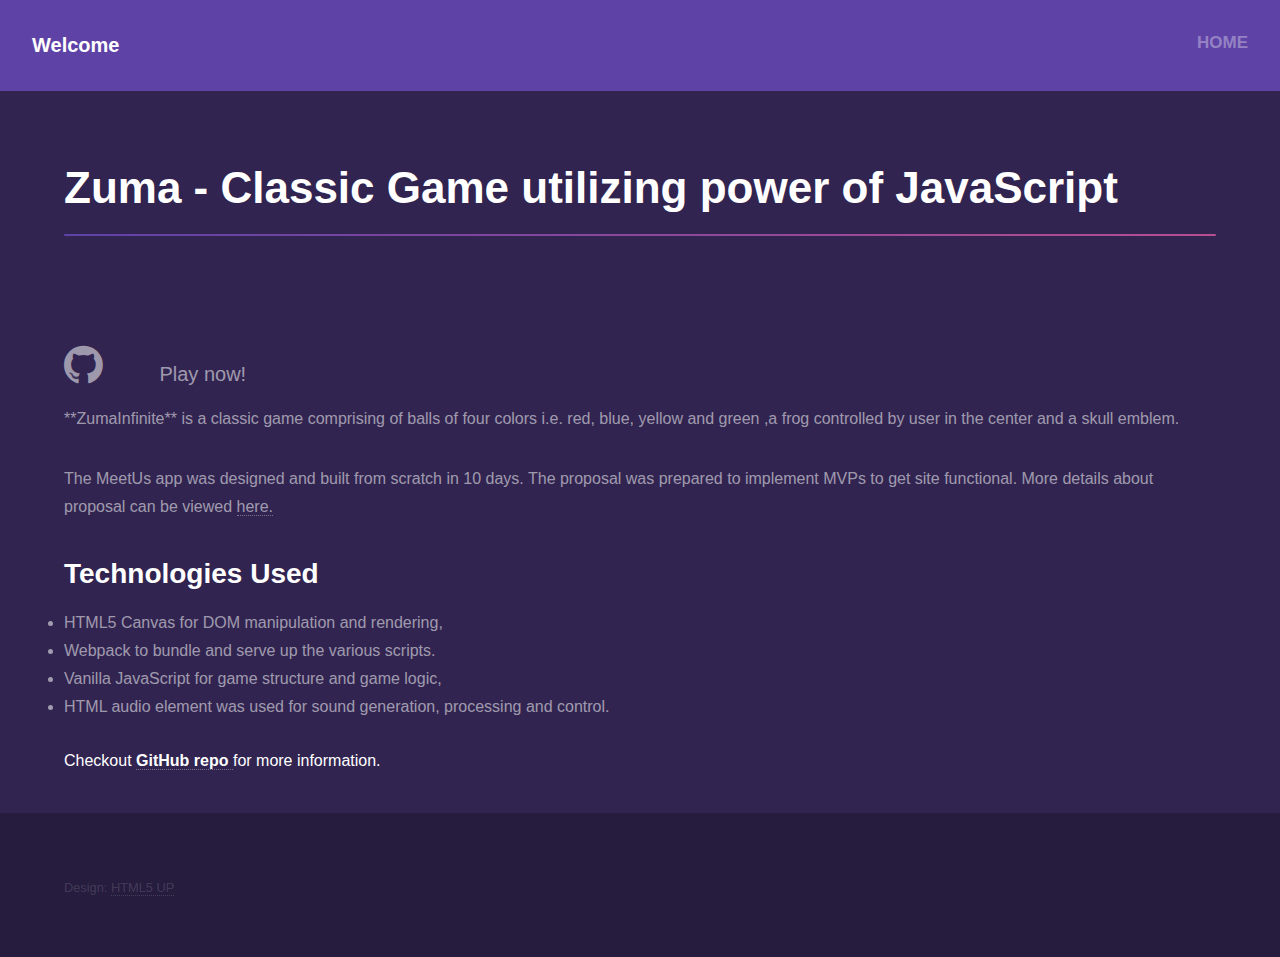
==== flex.html @ bc5eef5c "Change home button text" ====
<!DOCTYPE HTML>
<!--
	Hyperspace by HTML5 UP
	html5up.net | @ajlkn
	Free for personal and commercial use under the CCA 3.0 license (html5up.net/license)
-->
<html>
	<head>
		<title>Aakash | Zuma</title>
		<meta charset="utf-8" />
		<meta name="viewport" content="width=device-width, initial-scale=1, user-scalable=no" />
		<link rel="stylesheet" href="assets/css/main.css" />
		<noscript><link rel="stylesheet" href="assets/css/noscript.css" /></noscript>
	</head>
	<body class="is-preload">

		<!-- Header -->
		
			<header id="header">
				<a class="title">Welcome</a>
				<nav>
					<ul>
						<li><a href="index.html"style="font-size: 17px; letter-spacing: 0">Home</a></li>
						<!-- <li><a href="generic.html" class="active">Generic</a></li>
						<li><a href="elements.html">Elements</a></li> -->
					</ul>
				</nav>
			</header>

		<!-- Wrapper -->
			<div id="wrapper">

				<!-- Main -->
					<section id="main" class="wrapper">
						<div class="inner">
							<h1 class="major">Zuma - Classic Game utilizing power of JavaScript </h1>
							<span class="image fit"><img src="https://s26.postimg.cc/8t62xzyux/mainpagezuma.png" alt="" /></span>
								<ul class="icons" style="display: inline;">
										<li><a href="https://github.com/SkyisAakash/Zuma" class="fa-github" style="font-size: 45px"><span class="label" >GitHub</span></a></li>
										<li><a href="https://skyisaakash.github.io/Zuma/" style="font-size: 20px; margin-left: 40px">Play now!</a></li>
								</ul>
							<p> **ZumaInfinite** is a classic game comprising of balls of four colors i.e. red, blue, yellow and green
									,a frog controlled by user in the center and a skull emblem.</p>
							<p>The MeetUs app was designed and built from scratch in 10 days. The proposal was prepared to implement MVPs to get site functional. More details about proposal can be viewed <a href="https://github.com/SkyisAakash/MeetUs/wiki">here.</a></p>
							<h2> Technologies Used</h2>
							<li>HTML5 Canvas for DOM manipulation and rendering,</li>
							<li>Webpack to bundle and serve up the various scripts.</li>
							<li>Vanilla JavaScript for game structure and game logic,</li>
							<li>HTML audio element was used for sound generation, processing and control.</li>
								<br/>	
							   <h4 style="font-weight: 400;">Checkout <a href="https://github.com/SkyisAakash/Zuma" style="font-weight: 900">GitHub repo </a>for more information.</h4> 
						</div>
					</section>

			</div>

		<!-- Footer -->
			<footer id="footer" class="wrapper alt">
				<div class="inner">
					<ul class="menu">
						<li>Design: <a href="http://html5up.net">HTML5 UP</a></li>
					</ul>
				</div>
			</footer>

		<!-- Scripts -->
			<script src="assets/js/jquery.min.js"></script>
			<script src="assets/js/jquery.scrollex.min.js"></script>
			<script src="assets/js/jquery.scrolly.min.js"></script>
			<script src="assets/js/browser.min.js"></script>
			<script src="assets/js/breakpoints.min.js"></script>
			<script src="assets/js/util.js"></script>
			<script src="assets/js/main.js"></script>

	</body>
</html>
---- assets/css/main.css ----
@import url(font-awesome.min.css);

/*
	Hyperspace by HTML5 UP
	html5up.net | @ajlkn
	Free for personal and commercial use under the CCA 3.0 license (html5up.net/license)
*/

html, body, div, span, applet, object,
iframe, h1, h2, h3, h4, h5, h6, p, blockquote,
pre, a, abbr, acronym, address, big, cite,
code, del, dfn, em, img, ins, kbd, q, s, samp,
small, strike, strong, sub, sup, tt, var, b,
u, i, center, dl, dt, dd, ol, ul, li, fieldset,
form, label, legend, table, caption, tbody,
tfoot, thead, tr, th, td, article, aside,
canvas, details, embed, figure, figcaption,
footer, header, hgroup, menu, nav, output, ruby,
section, summary, time, mark, audio, video {
	margin: 0;
	padding: 0;
	border: 0;
	font-size: 100%;
	font: inherit;
	vertical-align: baseline;}

article, aside, details, figcaption, figure,
footer, header, hgroup, menu, nav, section {
	display: block;}

body {
	line-height: 1;
}

ol, ul {
	list-style: none;
}

blockquote, q {
	quotes: none;
}

	blockquote:before, blockquote:after, q:before, q:after {
		content: '';
		content: none;
	}

table {
	border-collapse: collapse;
	border-spacing: 0;
}

body {
	-webkit-text-size-adjust: none;
}

mark {
	background-color: transparent;
	color: inherit;
}

input::-moz-focus-inner {
	border: 0;
	padding: 0;
}

input, select, textarea {
	-moz-appearance: none;
	-webkit-appearance: none;
	-ms-appearance: none;
	appearance: none;
}

/* Basic */

	@-ms-viewport {
		width: device-width;
	}

	body {
		-ms-overflow-style: scrollbar;
	}

	@media screen and (max-width: 480px) {

		html, body {
			min-width: 320px;
		}

	}

	html {
		box-sizing: border-box;
	}

	*, *:before, *:after {
		box-sizing: inherit;
	}

	body {
		background: #312450;
	}

		body.is-preload *, body.is-preload *:before, body.is-preload *:after {
			-moz-animation: none !important;
			-webkit-animation: none !important;
			-ms-animation: none !important;
			animation: none !important;
			-moz-transition: none !important;
			-webkit-transition: none !important;
			-ms-transition: none !important;
			transition: none !important;
		}

/* Type */

	body, input, select, textarea {
		color: rgba(255, 255, 255, 0.55);
		font-family: Arial, Helvetica, sans-serif;
		font-size: 16.5pt;
		font-weight: normal;
		line-height: 1.75;
	}

		@media screen and (max-width: 1680px) {

			body, input, select, textarea {
				font-size: 13pt;
			}

		}

		@media screen and (max-width: 1280px) {

			body, input, select, textarea {
				font-size: 12pt;
			}

		}

		@media screen and (max-width: 360px) {

			body, input, select, textarea {
				font-size: 11pt;
			}

		}

	a {
		-moz-transition: color 0.2s ease, border-bottom-color 0.2s ease;
		-webkit-transition: color 0.2s ease, border-bottom-color 0.2s ease;
		-ms-transition: color 0.2s ease, border-bottom-color 0.2s ease;
		transition: color 0.2s ease, border-bottom-color 0.2s ease;
		border-bottom: dotted 1px rgba(255, 255, 255, 0.35);
		color: inherit;
		text-decoration: none;
	}

		a:hover {
			border-bottom-color: transparent;
			color: #ffffff;
		}

	strong, b {
		color: #ffffff;
		font-weight: bold;
	}

	em, i {
		font-style: italic;
	}

	p {
		margin: 0 0 2em 0;
	}

	h1, h2, h3, h4, h5, h6 {
		color: #ffffff;
		font-weight: bold;
		line-height: 1.5;
		margin: 0 0 0.5em 0;
	}

		h1 a, h2 a, h3 a, h4 a, h5 a, h6 a {
			color: inherit;
			text-decoration: none;
		}

	h1 {
		font-size: 2.75em;
	}

		h1.major {
			margin: 0 0 1.3em 0;
			position: relative;
			padding-bottom: 0.35em;
		}

			h1.major:after {
				background-image: -moz-linear-gradient(to right, #5e42a6, #b74e91);
				background-image: -webkit-linear-gradient(to right, #5e42a6, #b74e91);
				background-image: -ms-linear-gradient(to right, #5e42a6, #b74e91);
				background-image: linear-gradient(to right, #5e42a6, #b74e91);
				-moz-transition: max-width 0.2s ease;
				-webkit-transition: max-width 0.2s ease;
				-ms-transition: max-width 0.2s ease;
				transition: max-width 0.2s ease;
				border-radius: 0.2em;
				bottom: 0;
				content: '';
				height: 0.05em;
				position: absolute;
				right: 0;
				width: 100%;
			}

	h2 {
		font-size: 1.75em;
	}

	h3 {
		font-size: 1.1em;
	}

	h4 {
		font-size: 1em;
	}

	h5 {
		font-size: 0.8em;
	}

	h6 {
		font-size: 0.6em;
	}

	@media screen and (max-width: 736px) {

		h1 {
			font-size: 2em;
		}

		h2 {
			font-size: 1.25em;
		}

		h3 {
			font-size: 1em;
		}

		h4 {
			font-size: 0.8em;
		}

		h5 {
			font-size: 0.6em;
		}

		h6 {
			font-size: 0.6em;
		}

	}

	sub {
		font-size: 0.8em;
		position: relative;
		top: 0.5em;
	}

	sup {
		font-size: 0.8em;
		position: relative;
		top: -0.5em;
	}

	blockquote {
		border-left: solid 4px rgba(255, 255, 255, 0.15);
		font-style: italic;
		margin: 0 0 2em 0;
		padding: 0.5em 0 0.5em 2em;
	}

	code {
		background: rgba(255, 255, 255, 0.05);
		border-radius: 0.25em;
		border: solid 1px rgba(255, 255, 255, 0.15);
		font-family: "Courier New", monospace;
		font-size: 0.9em;
		margin: 0 0.25em;
		padding: 0.25em 0.65em;
	}

	pre {
		-webkit-overflow-scrolling: touch;
		font-family: "Courier New", monospace;
		font-size: 0.9em;
		margin: 0 0 2em 0;
	}

		pre code {
			display: block;
			line-height: 1.75em;
			padding: 1em 1.5em;
			overflow-x: auto;
		}

	hr {
		border: 0;
		border-bottom: solid 1px rgba(255, 255, 255, 0.15);
		margin: 2em 0;
	}

		hr.major {
			margin: 3em 0;
		}

	.align-left {
		text-align: left;
	}

	.align-center {
		text-align: center;
	}

	.align-right {
		text-align: right;
	}

/* Row */

	.row {
		display: flex;
		flex-wrap: wrap;
		box-sizing: border-box;
		align-items: stretch;
	}

		.row > * {
			box-sizing: border-box;
		}

		.row.gtr-uniform > * > :last-child {
			margin-bottom: 0;
		}

		.row.aln-left {
			justify-content: flex-start;
		}

		.row.aln-center {
			justify-content: center;
		}

		.row.aln-right {
			justify-content: flex-end;
		}

		.row.aln-top {
			align-items: flex-start;
		}

		.row.aln-middle {
			align-items: center;
		}

		.row.aln-bottom {
			align-items: flex-end;
		}

		.row > .imp {
			order: -1;
		}

		.row > .col-1 {
			width: 8.3333333333%;
		}

		.row > .off-1 {
			margin-left: 8.3333333333%;
		}

		.row > .col-2 {
			width: 16.6666666667%;
		}

		.row > .off-2 {
			margin-left: 16.6666666667%;
		}

		.row > .col-3 {
			width: 25%;
		}

		.row > .off-3 {
			margin-left: 25%;
		}

		.row > .col-4 {
			width: 33.3333333333%;
		}

		.row > .off-4 {
			margin-left: 33.3333333333%;
		}

		.row > .col-5 {
			width: 41.6666666667%;
		}

		.row > .off-5 {
			margin-left: 41.6666666667%;
		}

		.row > .col-6 {
			width: 50%;
		}

		.row > .off-6 {
			margin-left: 50%;
		}

		.row > .col-7 {
			width: 58.3333333333%;
		}

		.row > .off-7 {
			margin-left: 58.3333333333%;
		}

		.row > .col-8 {
			width: 66.6666666667%;
		}

		.row > .off-8 {
			margin-left: 66.6666666667%;
		}

		.row > .col-9 {
			width: 75%;
		}

		.row > .off-9 {
			margin-left: 75%;
		}

		.row > .col-10 {
			width: 83.3333333333%;
		}

		.row > .off-10 {
			margin-left: 83.3333333333%;
		}

		.row > .col-11 {
			width: 91.6666666667%;
		}

		.row > .off-11 {
			margin-left: 91.6666666667%;
		}

		.row > .col-12 {
			width: 100%;
		}

		.row > .off-12 {
			margin-left: 100%;
		}

		.row.gtr-0 {
			margin-top: 0;
			margin-left: 0em;
		}

			.row.gtr-0 > * {
				padding: 0 0 0 0em;
			}

			.row.gtr-0.gtr-uniform {
				margin-top: 0em;
			}

				.row.gtr-0.gtr-uniform > * {
					padding-top: 0em;
				}

		.row.gtr-25 {
			margin-top: 0;
			margin-left: -0.375em;
		}

			.row.gtr-25 > * {
				padding: 0 0 0 0.375em;
			}

			.row.gtr-25.gtr-uniform {
				margin-top: -0.375em;
			}

				.row.gtr-25.gtr-uniform > * {
					padding-top: 0.375em;
				}

		.row.gtr-50 {
			margin-top: 0;
			margin-left: -0.75em;
		}

			.row.gtr-50 > * {
				padding: 0 0 0 0.75em;
			}

			.row.gtr-50.gtr-uniform {
				margin-top: -0.75em;
			}

				.row.gtr-50.gtr-uniform > * {
					padding-top: 0.75em;
				}

		.row {
			margin-top: 0;
			margin-left: -1.5em;
		}

			.row > * {
				padding: 0 0 0 1.5em;
			}

			.row.gtr-uniform {
				margin-top: -1.5em;
			}

				.row.gtr-uniform > * {
					padding-top: 1.5em;
				}

		.row.gtr-150 {
			margin-top: 0;
			margin-left: -2.25em;
		}

			.row.gtr-150 > * {
				padding: 0 0 0 2.25em;
			}

			.row.gtr-150.gtr-uniform {
				margin-top: -2.25em;
			}

				.row.gtr-150.gtr-uniform > * {
					padding-top: 2.25em;
				}

		.row.gtr-200 {
			margin-top: 0;
			margin-left: -3em;
		}

			.row.gtr-200 > * {
				padding: 0 0 0 3em;
			}

			.row.gtr-200.gtr-uniform {
				margin-top: -3em;
			}

				.row.gtr-200.gtr-uniform > * {
					padding-top: 3em;
				}

		@media screen and (max-width: 1680px) {

			.row {
				display: flex;
				flex-wrap: wrap;
				box-sizing: border-box;
				align-items: stretch;
			}

				.row > * {
					box-sizing: border-box;
				}

				.row.gtr-uniform > * > :last-child {
					margin-bottom: 0;
				}

				.row.aln-left {
					justify-content: flex-start;
				}

				.row.aln-center {
					justify-content: center;
				}

				.row.aln-right {
					justify-content: flex-end;
				}

				.row.aln-top {
					align-items: flex-start;
				}

				.row.aln-middle {
					align-items: center;
				}

				.row.aln-bottom {
					align-items: flex-end;
				}

				.row > .imp-xlarge {
					order: -1;
				}

				.row > .col-1-xlarge {
					width: 8.3333333333%;
				}

				.row > .off-1-xlarge {
					margin-left: 8.3333333333%;
				}

				.row > .col-2-xlarge {
					width: 16.6666666667%;
				}

				.row > .off-2-xlarge {
					margin-left: 16.6666666667%;
				}

				.row > .col-3-xlarge {
					width: 25%;
				}

				.row > .off-3-xlarge {
					margin-left: 25%;
				}

				.row > .col-4-xlarge {
					width: 33.3333333333%;
				}

				.row > .off-4-xlarge {
					margin-left: 33.3333333333%;
				}

				.row > .col-5-xlarge {
					width: 41.6666666667%;
				}

				.row > .off-5-xlarge {
					margin-left: 41.6666666667%;
				}

				.row > .col-6-xlarge {
					width: 50%;
				}

				.row > .off-6-xlarge {
					margin-left: 50%;
				}

				.row > .col-7-xlarge {
					width: 58.3333333333%;
				}

				.row > .off-7-xlarge {
					margin-left: 58.3333333333%;
				}

				.row > .col-8-xlarge {
					width: 66.6666666667%;
				}

				.row > .off-8-xlarge {
					margin-left: 66.6666666667%;
				}

				.row > .col-9-xlarge {
					width: 75%;
				}

				.row > .off-9-xlarge {
					margin-left: 75%;
				}

				.row > .col-10-xlarge {
					width: 83.3333333333%;
				}

				.row > .off-10-xlarge {
					margin-left: 83.3333333333%;
				}

				.row > .col-11-xlarge {
					width: 91.6666666667%;
				}

				.row > .off-11-xlarge {
					margin-left: 91.6666666667%;
				}

				.row > .col-12-xlarge {
					width: 100%;
				}

				.row > .off-12-xlarge {
					margin-left: 100%;
				}

				.row.gtr-0 {
					margin-top: 0;
					margin-left: 0em;
				}

					.row.gtr-0 > * {
						padding: 0 0 0 0em;
					}

					.row.gtr-0.gtr-uniform {
						margin-top: 0em;
					}

						.row.gtr-0.gtr-uniform > * {
							padding-top: 0em;
						}

				.row.gtr-25 {
					margin-top: 0;
					margin-left: -0.375em;
				}

					.row.gtr-25 > * {
						padding: 0 0 0 0.375em;
					}

					.row.gtr-25.gtr-uniform {
						margin-top: -0.375em;
					}

						.row.gtr-25.gtr-uniform > * {
							padding-top: 0.375em;
						}

				.row.gtr-50 {
					margin-top: 0;
					margin-left: -0.75em;
				}

					.row.gtr-50 > * {
						padding: 0 0 0 0.75em;
					}

					.row.gtr-50.gtr-uniform {
						margin-top: -0.75em;
					}

						.row.gtr-50.gtr-uniform > * {
							padding-top: 0.75em;
						}

				.row {
					margin-top: 0;
					margin-left: -1.5em;
				}

					.row > * {
						padding: 0 0 0 1.5em;
					}

					.row.gtr-uniform {
						margin-top: -1.5em;
					}

						.row.gtr-uniform > * {
							padding-top: 1.5em;
						}

				.row.gtr-150 {
					margin-top: 0;
					margin-left: -2.25em;
				}

					.row.gtr-150 > * {
						padding: 0 0 0 2.25em;
					}

					.row.gtr-150.gtr-uniform {
						margin-top: -2.25em;
					}

						.row.gtr-150.gtr-uniform > * {
							padding-top: 2.25em;
						}

				.row.gtr-200 {
					margin-top: 0;
					margin-left: -3em;
				}

					.row.gtr-200 > * {
						padding: 0 0 0 3em;
					}

					.row.gtr-200.gtr-uniform {
						margin-top: -3em;
					}

						.row.gtr-200.gtr-uniform > * {
							padding-top: 3em;
						}

		}

		@media screen and (max-width: 1280px) {

			.row {
				display: flex;
				flex-wrap: wrap;
				box-sizing: border-box;
				align-items: stretch;
			}

				.row > * {
					box-sizing: border-box;
				}

				.row.gtr-uniform > * > :last-child {
					margin-bottom: 0;
				}

				.row.aln-left {
					justify-content: flex-start;
				}

				.row.aln-center {
					justify-content: center;
				}

				.row.aln-right {
					justify-content: flex-end;
				}

				.row.aln-top {
					align-items: flex-start;
				}

				.row.aln-middle {
					align-items: center;
				}

				.row.aln-bottom {
					align-items: flex-end;
				}

				.row > .imp-large {
					order: -1;
				}

				.row > .col-1-large {
					width: 8.3333333333%;
				}

				.row > .off-1-large {
					margin-left: 8.3333333333%;
				}

				.row > .col-2-large {
					width: 16.6666666667%;
				}

				.row > .off-2-large {
					margin-left: 16.6666666667%;
				}

				.row > .col-3-large {
					width: 25%;
				}

				.row > .off-3-large {
					margin-left: 25%;
				}

				.row > .col-4-large {
					width: 33.3333333333%;
				}

				.row > .off-4-large {
					margin-left: 33.3333333333%;
				}

				.row > .col-5-large {
					width: 41.6666666667%;
				}

				.row > .off-5-large {
					margin-left: 41.6666666667%;
				}

				.row > .col-6-large {
					width: 50%;
				}

				.row > .off-6-large {
					margin-left: 50%;
				}

				.row > .col-7-large {
					width: 58.3333333333%;
				}

				.row > .off-7-large {
					margin-left: 58.3333333333%;
				}

				.row > .col-8-large {
					width: 66.6666666667%;
				}

				.row > .off-8-large {
					margin-left: 66.6666666667%;
				}

				.row > .col-9-large {
					width: 75%;
				}

				.row > .off-9-large {
					margin-left: 75%;
				}

				.row > .col-10-large {
					width: 83.3333333333%;
				}

				.row > .off-10-large {
					margin-left: 83.3333333333%;
				}

				.row > .col-11-large {
					width: 91.6666666667%;
				}

				.row > .off-11-large {
					margin-left: 91.6666666667%;
				}

				.row > .col-12-large {
					width: 100%;
				}

				.row > .off-12-large {
					margin-left: 100%;
				}

				.row.gtr-0 {
					margin-top: 0;
					margin-left: 0em;
				}

					.row.gtr-0 > * {
						padding: 0 0 0 0em;
					}

					.row.gtr-0.gtr-uniform {
						margin-top: 0em;
					}

						.row.gtr-0.gtr-uniform > * {
							padding-top: 0em;
						}

				.row.gtr-25 {
					margin-top: 0;
					margin-left: -0.375em;
				}

					.row.gtr-25 > * {
						padding: 0 0 0 0.375em;
					}

					.row.gtr-25.gtr-uniform {
						margin-top: -0.375em;
					}

						.row.gtr-25.gtr-uniform > * {
							padding-top: 0.375em;
						}

				.row.gtr-50 {
					margin-top: 0;
					margin-left: -0.75em;
				}

					.row.gtr-50 > * {
						padding: 0 0 0 0.75em;
					}

					.row.gtr-50.gtr-uniform {
						margin-top: -0.75em;
					}

						.row.gtr-50.gtr-uniform > * {
							padding-top: 0.75em;
						}

				.row {
					margin-top: 0;
					margin-left: -1.5em;
				}

					.row > * {
						padding: 0 0 0 1.5em;
					}

					.row.gtr-uniform {
						margin-top: -1.5em;
					}

						.row.gtr-uniform > * {
							padding-top: 1.5em;
						}

				.row.gtr-150 {
					margin-top: 0;
					margin-left: -2.25em;
				}

					.row.gtr-150 > * {
						padding: 0 0 0 2.25em;
					}

					.row.gtr-150.gtr-uniform {
						margin-top: -2.25em;
					}

						.row.gtr-150.gtr-uniform > * {
							padding-top: 2.25em;
						}

				.row.gtr-200 {
					margin-top: 0;
					margin-left: -3em;
				}

					.row.gtr-200 > * {
						padding: 0 0 0 3em;
					}

					.row.gtr-200.gtr-uniform {
						margin-top: -3em;
					}

						.row.gtr-200.gtr-uniform > * {
							padding-top: 3em;
						}

		}

		@media screen and (max-width: 980px) {

			.row {
				display: flex;
				flex-wrap: wrap;
				box-sizing: border-box;
				align-items: stretch;
			}

				.row > * {
					box-sizing: border-box;
				}

				.row.gtr-uniform > * > :last-child {
					margin-bottom: 0;
				}

				.row.aln-left {
					justify-content: flex-start;
				}

				.row.aln-center {
					justify-content: center;
				}

				.row.aln-right {
					justify-content: flex-end;
				}

				.row.aln-top {
					align-items: flex-start;
				}

				.row.aln-middle {
					align-items: center;
				}

				.row.aln-bottom {
					align-items: flex-end;
				}

				.row > .imp-medium {
					order: -1;
				}

				.row > .col-1-medium {
					width: 8.3333333333%;
				}

				.row > .off-1-medium {
					margin-left: 8.3333333333%;
				}

				.row > .col-2-medium {
					width: 16.6666666667%;
				}

				.row > .off-2-medium {
					margin-left: 16.6666666667%;
				}

				.row > .col-3-medium {
					width: 25%;
				}

				.row > .off-3-medium {
					margin-left: 25%;
				}

				.row > .col-4-medium {
					width: 33.3333333333%;
				}

				.row > .off-4-medium {
					margin-left: 33.3333333333%;
				}

				.row > .col-5-medium {
					width: 41.6666666667%;
				}

				.row > .off-5-medium {
					margin-left: 41.6666666667%;
				}

				.row > .col-6-medium {
					width: 50%;
				}

				.row > .off-6-medium {
					margin-left: 50%;
				}

				.row > .col-7-medium {
					width: 58.3333333333%;
				}

				.row > .off-7-medium {
					margin-left: 58.3333333333%;
				}

				.row > .col-8-medium {
					width: 66.6666666667%;
				}

				.row > .off-8-medium {
					margin-left: 66.6666666667%;
				}

				.row > .col-9-medium {
					width: 75%;
				}

				.row > .off-9-medium {
					margin-left: 75%;
				}

				.row > .col-10-medium {
					width: 83.3333333333%;
				}

				.row > .off-10-medium {
					margin-left: 83.3333333333%;
				}

				.row > .col-11-medium {
					width: 91.6666666667%;
				}

				.row > .off-11-medium {
					margin-left: 91.6666666667%;
				}

				.row > .col-12-medium {
					width: 100%;
				}

				.row > .off-12-medium {
					margin-left: 100%;
				}

				.row.gtr-0 {
					margin-top: 0;
					margin-left: 0em;
				}

					.row.gtr-0 > * {
						padding: 0 0 0 0em;
					}

					.row.gtr-0.gtr-uniform {
						margin-top: 0em;
					}

						.row.gtr-0.gtr-uniform > * {
							padding-top: 0em;
						}

				.row.gtr-25 {
					margin-top: 0;
					margin-left: -0.375em;
				}

					.row.gtr-25 > * {
						padding: 0 0 0 0.375em;
					}

					.row.gtr-25.gtr-uniform {
						margin-top: -0.375em;
					}

						.row.gtr-25.gtr-uniform > * {
							padding-top: 0.375em;
						}

				.row.gtr-50 {
					margin-top: 0;
					margin-left: -0.75em;
				}

					.row.gtr-50 > * {
						padding: 0 0 0 0.75em;
					}

					.row.gtr-50.gtr-uniform {
						margin-top: -0.75em;
					}

						.row.gtr-50.gtr-uniform > * {
							padding-top: 0.75em;
						}

				.row {
					margin-top: 0;
					margin-left: -1.5em;
				}

					.row > * {
						padding: 0 0 0 1.5em;
					}

					.row.gtr-uniform {
						margin-top: -1.5em;
					}

						.row.gtr-uniform > * {
							padding-top: 1.5em;
						}

				.row.gtr-150 {
					margin-top: 0;
					margin-left: -2.25em;
				}

					.row.gtr-150 > * {
						padding: 0 0 0 2.25em;
					}

					.row.gtr-150.gtr-uniform {
						margin-top: -2.25em;
					}

						.row.gtr-150.gtr-uniform > * {
							padding-top: 2.25em;
						}

				.row.gtr-200 {
					margin-top: 0;
					margin-left: -3em;
				}

					.row.gtr-200 > * {
						padding: 0 0 0 3em;
					}

					.row.gtr-200.gtr-uniform {
						margin-top: -3em;
					}

						.row.gtr-200.gtr-uniform > * {
							padding-top: 3em;
						}

		}

		@media screen and (max-width: 736px) {

			.row {
				display: flex;
				flex-wrap: wrap;
				box-sizing: border-box;
				align-items: stretch;
			}

				.row > * {
					box-sizing: border-box;
				}

				.row.gtr-uniform > * > :last-child {
					margin-bottom: 0;
				}

				.row.aln-left {
					justify-content: flex-start;
				}

				.row.aln-center {
					justify-content: center;
				}

				.row.aln-right {
					justify-content: flex-end;
				}

				.row.aln-top {
					align-items: flex-start;
				}

				.row.aln-middle {
					align-items: center;
				}

				.row.aln-bottom {
					align-items: flex-end;
				}

				.row > .imp-small {
					order: -1;
				}

				.row > .col-1-small {
					width: 8.3333333333%;
				}

				.row > .off-1-small {
					margin-left: 8.3333333333%;
				}

				.row > .col-2-small {
					width: 16.6666666667%;
				}

				.row > .off-2-small {
					margin-left: 16.6666666667%;
				}

				.row > .col-3-small {
					width: 25%;
				}

				.row > .off-3-small {
					margin-left: 25%;
				}

				.row > .col-4-small {
					width: 33.3333333333%;
				}

				.row > .off-4-small {
					margin-left: 33.3333333333%;
				}

				.row > .col-5-small {
					width: 41.6666666667%;
				}

				.row > .off-5-small {
					margin-left: 41.6666666667%;
				}

				.row > .col-6-small {
					width: 50%;
				}

				.row > .off-6-small {
					margin-left: 50%;
				}

				.row > .col-7-small {
					width: 58.3333333333%;
				}

				.row > .off-7-small {
					margin-left: 58.3333333333%;
				}

				.row > .col-8-small {
					width: 66.6666666667%;
				}

				.row > .off-8-small {
					margin-left: 66.6666666667%;
				}

				.row > .col-9-small {
					width: 75%;
				}

				.row > .off-9-small {
					margin-left: 75%;
				}

				.row > .col-10-small {
					width: 83.3333333333%;
				}

				.row > .off-10-small {
					margin-left: 83.3333333333%;
				}

				.row > .col-11-small {
					width: 91.6666666667%;
				}

				.row > .off-11-small {
					margin-left: 91.6666666667%;
				}

				.row > .col-12-small {
					width: 100%;
				}

				.row > .off-12-small {
					margin-left: 100%;
				}

				.row.gtr-0 {
					margin-top: 0;
					margin-left: 0em;
				}

					.row.gtr-0 > * {
						padding: 0 0 0 0em;
					}

					.row.gtr-0.gtr-uniform {
						margin-top: 0em;
					}

						.row.gtr-0.gtr-uniform > * {
							padding-top: 0em;
						}

				.row.gtr-25 {
					margin-top: 0;
					margin-left: -0.375em;
				}

					.row.gtr-25 > * {
						padding: 0 0 0 0.375em;
					}

					.row.gtr-25.gtr-uniform {
						margin-top: -0.375em;
					}

						.row.gtr-25.gtr-uniform > * {
							padding-top: 0.375em;
						}

				.row.gtr-50 {
					margin-top: 0;
					margin-left: -0.75em;
				}

					.row.gtr-50 > * {
						padding: 0 0 0 0.75em;
					}

					.row.gtr-50.gtr-uniform {
						margin-top: -0.75em;
					}

						.row.gtr-50.gtr-uniform > * {
							padding-top: 0.75em;
						}

				.row {
					margin-top: 0;
					margin-left: -1.5em;
				}

					.row > * {
						padding: 0 0 0 1.5em;
					}

					.row.gtr-uniform {
						margin-top: -1.5em;
					}

						.row.gtr-uniform > * {
							padding-top: 1.5em;
						}

				.row.gtr-150 {
					margin-top: 0;
					margin-left: -2.25em;
				}

					.row.gtr-150 > * {
						padding: 0 0 0 2.25em;
					}

					.row.gtr-150.gtr-uniform {
						margin-top: -2.25em;
					}

						.row.gtr-150.gtr-uniform > * {
							padding-top: 2.25em;
						}

				.row.gtr-200 {
					margin-top: 0;
					margin-left: -3em;
				}

					.row.gtr-200 > * {
						padding: 0 0 0 3em;
					}

					.row.gtr-200.gtr-uniform {
						margin-top: -3em;
					}

						.row.gtr-200.gtr-uniform > * {
							padding-top: 3em;
						}

		}

		@media screen and (max-width: 480px) {

			.row {
				display: flex;
				flex-wrap: wrap;
				box-sizing: border-box;
				align-items: stretch;
			}

				.row > * {
					box-sizing: border-box;
				}

				.row.gtr-uniform > * > :last-child {
					margin-bottom: 0;
				}

				.row.aln-left {
					justify-content: flex-start;
				}

				.row.aln-center {
					justify-content: center;
				}

				.row.aln-right {
					justify-content: flex-end;
				}

				.row.aln-top {
					align-items: flex-start;
				}

				.row.aln-middle {
					align-items: center;
				}

				.row.aln-bottom {
					align-items: flex-end;
				}

				.row > .imp-xsmall {
					order: -1;
				}

				.row > .col-1-xsmall {
					width: 8.3333333333%;
				}

				.row > .off-1-xsmall {
					margin-left: 8.3333333333%;
				}

				.row > .col-2-xsmall {
					width: 16.6666666667%;
				}

				.row > .off-2-xsmall {
					margin-left: 16.6666666667%;
				}

				.row > .col-3-xsmall {
					width: 25%;
				}

				.row > .off-3-xsmall {
					margin-left: 25%;
				}

				.row > .col-4-xsmall {
					width: 33.3333333333%;
				}

				.row > .off-4-xsmall {
					margin-left: 33.3333333333%;
				}

				.row > .col-5-xsmall {
					width: 41.6666666667%;
				}

				.row > .off-5-xsmall {
					margin-left: 41.6666666667%;
				}

				.row > .col-6-xsmall {
					width: 50%;
				}

				.row > .off-6-xsmall {
					margin-left: 50%;
				}

				.row > .col-7-xsmall {
					width: 58.3333333333%;
				}

				.row > .off-7-xsmall {
					margin-left: 58.3333333333%;
				}

				.row > .col-8-xsmall {
					width: 66.6666666667%;
				}

				.row > .off-8-xsmall {
					margin-left: 66.6666666667%;
				}

				.row > .col-9-xsmall {
					width: 75%;
				}

				.row > .off-9-xsmall {
					margin-left: 75%;
				}

				.row > .col-10-xsmall {
					width: 83.3333333333%;
				}

				.row > .off-10-xsmall {
					margin-left: 83.3333333333%;
				}

				.row > .col-11-xsmall {
					width: 91.6666666667%;
				}

				.row > .off-11-xsmall {
					margin-left: 91.6666666667%;
				}

				.row > .col-12-xsmall {
					width: 100%;
				}

				.row > .off-12-xsmall {
					margin-left: 100%;
				}

				.row.gtr-0 {
					margin-top: 0;
					margin-left: 0em;
				}

					.row.gtr-0 > * {
						padding: 0 0 0 0em;
					}

					.row.gtr-0.gtr-uniform {
						margin-top: 0em;
					}

						.row.gtr-0.gtr-uniform > * {
							padding-top: 0em;
						}

				.row.gtr-25 {
					margin-top: 0;
					margin-left: -0.375em;
				}

					.row.gtr-25 > * {
						padding: 0 0 0 0.375em;
					}

					.row.gtr-25.gtr-uniform {
						margin-top: -0.375em;
					}

						.row.gtr-25.gtr-uniform > * {
							padding-top: 0.375em;
						}

				.row.gtr-50 {
					margin-top: 0;
					margin-left: -0.75em;
				}

					.row.gtr-50 > * {
						padding: 0 0 0 0.75em;
					}

					.row.gtr-50.gtr-uniform {
						margin-top: -0.75em;
					}

						.row.gtr-50.gtr-uniform > * {
							padding-top: 0.75em;
						}

				.row {
					margin-top: 0;
					margin-left: -1.5em;
				}

					.row > * {
						padding: 0 0 0 1.5em;
					}

					.row.gtr-uniform {
						margin-top: -1.5em;
					}

						.row.gtr-uniform > * {
							padding-top: 1.5em;
						}

				.row.gtr-150 {
					margin-top: 0;
					margin-left: -2.25em;
				}

					.row.gtr-150 > * {
						padding: 0 0 0 2.25em;
					}

					.row.gtr-150.gtr-uniform {
						margin-top: -2.25em;
					}

						.row.gtr-150.gtr-uniform > * {
							padding-top: 2.25em;
						}

				.row.gtr-200 {
					margin-top: 0;
					margin-left: -3em;
				}

					.row.gtr-200 > * {
						padding: 0 0 0 3em;
					}

					.row.gtr-200.gtr-uniform {
						margin-top: -3em;
					}

						.row.gtr-200.gtr-uniform > * {
							padding-top: 3em;
						}

		}

/* Box */

	.box {
		border-radius: 0.25em;
		border: solid 1px rgba(255, 255, 255, 0.15);
		margin-bottom: 2em;
		padding: 1.5em;
	}

		.box > :last-child,
		.box > :last-child > :last-child,
		.box > :last-child > :last-child > :last-child {
			margin-bottom: 0;
		}

		.box.alt {
			border: 0;
			border-radius: 0;
			padding: 0;
		}

/* Button */

	input[type="submit"],
	input[type="reset"],
	input[type="button"],
	button,
	.button {
		-moz-appearance: none;
		-webkit-appearance: none;
		-ms-appearance: none;
		appearance: none;
		-moz-transition: border-color 0.2s ease;
		-webkit-transition: border-color 0.2s ease;
		-ms-transition: border-color 0.2s ease;
		transition: border-color 0.2s ease;
		background-color: transparent;
		border: solid 1px !important;
		border-color: rgba(255, 255, 255, 0.15) !important;
		border-radius: 3em;
		color: #ffffff !important;
		cursor: pointer;
		display: inline-block;
		font-size: 0.6em;
		font-weight: bold;
		height: calc(4.75em + 2px);
		letter-spacing: 0.25em;
		line-height: 4.75em;
		outline: 0;
		padding: 0 3.75em;
		position: relative;
		text-align: center;
		text-decoration: none;
		text-transform: uppercase;
		white-space: nowrap;
	}

		input[type="submit"]:after,
		input[type="reset"]:after,
		input[type="button"]:after,
		button:after,
		.button:after {
			-moz-transform: scale(0.25);
			-webkit-transform: scale(0.25);
			-ms-transform: scale(0.25);
			transform: scale(0.25);
			pointer-events: none;
			-moz-transition: opacity 0.2s ease, -moz-transform 0.2s ease;
			-webkit-transition: opacity 0.2s ease, -webkit-transform 0.2s ease;
			-ms-transition: opacity 0.2s ease, -ms-transform 0.2s ease;
			transition: opacity 0.2s ease, transform 0.2s ease;
			background: #ffffff;
			border-radius: 3em;
			content: '';
			height: 100%;
			left: 0;
			opacity: 0;
			position: absolute;
			top: 0;
			width: 100%;
		}

		input[type="submit"].icon:before,
		input[type="reset"].icon:before,
		input[type="button"].icon:before,
		button.icon:before,
		.button.icon:before {
			margin-right: 0.75em;
		}

		input[type="submit"].fit,
		input[type="reset"].fit,
		input[type="button"].fit,
		button.fit,
		.button.fit {
			width: 100%;
		}

		input[type="submit"].small,
		input[type="reset"].small,
		input[type="button"].small,
		button.small,
		.button.small {
			font-size: 0.4em;
		}

		input[type="submit"].large,
		input[type="reset"].large,
		input[type="button"].large,
		button.large,
		.button.large {
			font-size: 0.8em;
		}

		input[type="submit"].primary,
		input[type="reset"].primary,
		input[type="button"].primary,
		button.primary,
		.button.primary {
			background-color: #ffffff;
			color: #312450 !important;
		}

			input[type="submit"].primary:after,
			input[type="reset"].primary:after,
			input[type="button"].primary:after,
			button.primary:after,
			.button.primary:after {
				display: none;
			}

		input[type="submit"].disabled, input[type="submit"]:disabled,
		input[type="reset"].disabled,
		input[type="reset"]:disabled,
		input[type="button"].disabled,
		input[type="button"]:disabled,
		button.disabled,
		button:disabled,
		.button.disabled,
		.button:disabled {
			cursor: default;
			opacity: 0.5;
			pointer-events: none;
		}

		input[type="submit"]:hover,
		input[type="reset"]:hover,
		input[type="button"]:hover,
		button:hover,
		.button:hover {
			border-color: rgba(255, 255, 255, 0.55) !important;
		}

			input[type="submit"]:hover:after,
			input[type="reset"]:hover:after,
			input[type="button"]:hover:after,
			button:hover:after,
			.button:hover:after {
				opacity: 0.05;
				-moz-transform: scale(1);
				-webkit-transform: scale(1);
				-ms-transform: scale(1);
				transform: scale(1);
			}

			input[type="submit"]:hover:active,
			input[type="reset"]:hover:active,
			input[type="button"]:hover:active,
			button:hover:active,
			.button:hover:active {
				border-color: #ffffff !important;
			}

				input[type="submit"]:hover:active:after,
				input[type="reset"]:hover:active:after,
				input[type="button"]:hover:active:after,
				button:hover:active:after,
				.button:hover:active:after {
					opacity: 0.1;
				}

/* Features */

	.features {
		display: -moz-flex;
		display: -webkit-flex;
		display: -ms-flex;
		display: flex;
		-moz-flex-wrap: wrap;
		-webkit-flex-wrap: wrap;
		-ms-flex-wrap: wrap;
		flex-wrap: wrap;
		border-radius: 0.25em;
		border: solid 1px rgba(255, 255, 255, 0.15);
		background: rgba(255, 255, 255, 0.05);
		margin: 0 0 2em 0;
	}

		.features section {
			padding: 3.5em 3em 1em 7em ;
			width: 50%;
			border-top: solid 1px rgba(255, 255, 255, 0.15);
			position: relative;
		}

			.features section:nth-child(-n + 2) {
				border-top-width: 0;
			}

			.features section:nth-child(2n) {
				border-left: solid 1px rgba(255, 255, 255, 0.15);
			}

			.features section .icon {
				-moz-transition: opacity 0.5s ease, -moz-transform 0.5s ease;
				-webkit-transition: opacity 0.5s ease, -webkit-transform 0.5s ease;
				-ms-transition: opacity 0.5s ease, -ms-transform 0.5s ease;
				transition: opacity 0.5s ease, transform 0.5s ease;
				-moz-transition-delay: 1s;
				-webkit-transition-delay: 1s;
				-ms-transition-delay: 1s;
				transition-delay: 1s;
				-moz-transform: scale(1);
				-webkit-transform: scale(1);
				-ms-transform: scale(1);
				transform: scale(1);
				position: absolute;
				left: 3em;
				top: 3em;
				opacity: 1;
			}

			.features section:nth-child(1) .icon {
				-moz-transition-delay: 0.15s;
				-webkit-transition-delay: 0.15s;
				-ms-transition-delay: 0.15s;
				transition-delay: 0.15s;
			}

			.features section:nth-child(2) .icon {
				-moz-transition-delay: 0.3s;
				-webkit-transition-delay: 0.3s;
				-ms-transition-delay: 0.3s;
				transition-delay: 0.3s;
			}

			.features section:nth-child(3) .icon {
				-moz-transition-delay: 0.45s;
				-webkit-transition-delay: 0.45s;
				-ms-transition-delay: 0.45s;
				transition-delay: 0.45s;
			}

			.features section:nth-child(4) .icon {
				-moz-transition-delay: 0.6s;
				-webkit-transition-delay: 0.6s;
				-ms-transition-delay: 0.6s;
				transition-delay: 0.6s;
			}

			.features section:nth-child(5) .icon {
				-moz-transition-delay: 0.75s;
				-webkit-transition-delay: 0.75s;
				-ms-transition-delay: 0.75s;
				transition-delay: 0.75s;
			}

			.features section:nth-child(6) .icon {
				-moz-transition-delay: 0.9s;
				-webkit-transition-delay: 0.9s;
				-ms-transition-delay: 0.9s;
				transition-delay: 0.9s;
			}

			.features section:nth-child(7) .icon {
				-moz-transition-delay: 1.05s;
				-webkit-transition-delay: 1.05s;
				-ms-transition-delay: 1.05s;
				transition-delay: 1.05s;
			}

			.features section:nth-child(8) .icon {
				-moz-transition-delay: 1.2s;
				-webkit-transition-delay: 1.2s;
				-ms-transition-delay: 1.2s;
				transition-delay: 1.2s;
			}

			.features section:nth-child(9) .icon {
				-moz-transition-delay: 1.35s;
				-webkit-transition-delay: 1.35s;
				-ms-transition-delay: 1.35s;
				transition-delay: 1.35s;
			}

			.features section:nth-child(10) .icon {
				-moz-transition-delay: 1.5s;
				-webkit-transition-delay: 1.5s;
				-ms-transition-delay: 1.5s;
				transition-delay: 1.5s;
			}

			.features section:nth-child(11) .icon {
				-moz-transition-delay: 1.65s;
				-webkit-transition-delay: 1.65s;
				-ms-transition-delay: 1.65s;
				transition-delay: 1.65s;
			}

			.features section:nth-child(12) .icon {
				-moz-transition-delay: 1.8s;
				-webkit-transition-delay: 1.8s;
				-ms-transition-delay: 1.8s;
				transition-delay: 1.8s;
			}

			.features section:nth-child(13) .icon {
				-moz-transition-delay: 1.95s;
				-webkit-transition-delay: 1.95s;
				-ms-transition-delay: 1.95s;
				transition-delay: 1.95s;
			}

			.features section:nth-child(14) .icon {
				-moz-transition-delay: 2.1s;
				-webkit-transition-delay: 2.1s;
				-ms-transition-delay: 2.1s;
				transition-delay: 2.1s;
			}

			.features section:nth-child(15) .icon {
				-moz-transition-delay: 2.25s;
				-webkit-transition-delay: 2.25s;
				-ms-transition-delay: 2.25s;
				transition-delay: 2.25s;
			}

			.features section:nth-child(16) .icon {
				-moz-transition-delay: 2.4s;
				-webkit-transition-delay: 2.4s;
				-ms-transition-delay: 2.4s;
				transition-delay: 2.4s;
			}

			.features section:nth-child(17) .icon {
				-moz-transition-delay: 2.55s;
				-webkit-transition-delay: 2.55s;
				-ms-transition-delay: 2.55s;
				transition-delay: 2.55s;
			}

			.features section:nth-child(18) .icon {
				-moz-transition-delay: 2.7s;
				-webkit-transition-delay: 2.7s;
				-ms-transition-delay: 2.7s;
				transition-delay: 2.7s;
			}

			.features section:nth-child(19) .icon {
				-moz-transition-delay: 2.85s;
				-webkit-transition-delay: 2.85s;
				-ms-transition-delay: 2.85s;
				transition-delay: 2.85s;
			}

			.features section:nth-child(20) .icon {
				-moz-transition-delay: 3s;
				-webkit-transition-delay: 3s;
				-ms-transition-delay: 3s;
				transition-delay: 3s;
			}

		.features.inactive section .icon {
			-moz-transform: scale(0.5);
			-webkit-transform: scale(0.5);
			-ms-transform: scale(0.5);
			transform: scale(0.5);
			opacity: 0;
		}

		@media screen and (max-width: 980px) {

			.features {
				display: block;
			}

				.features section {
					border-top-width: 1px !important;
					border-left-width: 0 !important;
					width: 100%;
				}

					.features section:first-child {
						border-top-width: 0 !important;
					}

		}

		@media screen and (max-width: 736px) {

			.features section {
				padding: 2.5em 1.5em 0.1em 5.5em ;
			}

				.features section .icon {
					left: 1.5em;
					top: 2em;
				}

		}

		@media screen and (max-width: 480px) {

			.features section {
				padding: 2em 1.5em 0.1em 1.5em ;
			}

				.features section .icon {
					left: 0;
					position: relative;
					top: 0;
				}

		}

/* Form */

	form {
		margin: 0 0 2em 0;
	}

		form > :last-child {
			margin-bottom: 0;
		}

		form > .fields {
			display: -moz-flex;
			display: -webkit-flex;
			display: -ms-flex;
			display: flex;
			-moz-flex-wrap: wrap;
			-webkit-flex-wrap: wrap;
			-ms-flex-wrap: wrap;
			flex-wrap: wrap;
			width: calc(100% + 3em);
			margin: -1.5em 0 2em -1.5em;
		}

			form > .fields > .field {
				-moz-flex-grow: 0;
				-webkit-flex-grow: 0;
				-ms-flex-grow: 0;
				flex-grow: 0;
				-moz-flex-shrink: 0;
				-webkit-flex-shrink: 0;
				-ms-flex-shrink: 0;
				flex-shrink: 0;
				padding: 1.5em 0 0 1.5em;
				width: calc(100% - 1.5em);
			}

				form > .fields > .field.half {
					width: calc(50% - 0.75em);
				}

				form > .fields > .field.third {
					width: calc(100%/3 - 0.5em);
				}

				form > .fields > .field.quarter {
					width: calc(25% - 0.375em);
				}

		@media screen and (max-width: 480px) {

			form > .fields {
				width: calc(100% + 3em);
				margin: -1.5em 0 2em -1.5em;
			}

				form > .fields > .field {
					padding: 1.5em 0 0 1.5em;
					width: calc(100% - 1.5em);
				}

					form > .fields > .field.half {
						width: calc(100% - 1.5em);
					}

					form > .fields > .field.third {
						width: calc(100% - 1.5em);
					}

					form > .fields > .field.quarter {
						width: calc(100% - 1.5em);
					}

		}

	label {
		color: #ffffff;
		font-weight: bold;
		line-height: 1.5;
		margin: 0 0 0.7em 0;
		display: block;
		font-size: 1.1em;
	}

	input[type="text"],
	input[type="password"],
	input[type="email"],
	input[type="tel"],
	select,
	textarea {
		-moz-appearance: none;
		-webkit-appearance: none;
		-ms-appearance: none;
		appearance: none;
		background: rgba(255, 255, 255, 0.05);
		border-radius: 0.25em;
		border: none;
		border: solid 1px rgba(255, 255, 255, 0.15);
		color: inherit;
		display: block;
		outline: 0;
		padding: 0 1em;
		text-decoration: none;
		width: 100%;
	}

		input[type="text"]:invalid,
		input[type="password"]:invalid,
		input[type="email"]:invalid,
		input[type="tel"]:invalid,
		select:invalid,
		textarea:invalid {
			box-shadow: none;
		}

		input[type="text"]:focus,
		input[type="password"]:focus,
		input[type="email"]:focus,
		input[type="tel"]:focus,
		select:focus,
		textarea:focus {
			border-color: #ffffff;
			box-shadow: 0 0 0 1px #ffffff;
		}

	select {
		background-image: url("data:image/svg+xml;charset=utf8,%3Csvg xmlns='http://www.w3.org/2000/svg' width='40' height='40' preserveAspectRatio='none' viewBox='0 0 40 40'%3E%3Cpath d='M9.4,12.3l10.4,10.4l10.4-10.4c0.2-0.2,0.5-0.4,0.9-0.4c0.3,0,0.6,0.1,0.9,0.4l3.3,3.3c0.2,0.2,0.4,0.5,0.4,0.9 c0,0.4-0.1,0.6-0.4,0.9L20.7,31.9c-0.2,0.2-0.5,0.4-0.9,0.4c-0.3,0-0.6-0.1-0.9-0.4L4.3,17.3c-0.2-0.2-0.4-0.5-0.4-0.9 c0-0.4,0.1-0.6,0.4-0.9l3.3-3.3c0.2-0.2,0.5-0.4,0.9-0.4S9.1,12.1,9.4,12.3z' fill='rgba(255, 255, 255, 0.15)' /%3E%3C/svg%3E");
		background-size: 1.25rem;
		background-repeat: no-repeat;
		background-position: calc(100% - 1rem) center;
		height: 2.75em;
		padding-right: 2.75em;
		text-overflow: ellipsis;
	}

		select option {
			color: #ffffff;
			background: #312450;
		}

		select:focus::-ms-value {
			background-color: transparent;
		}

		select::-ms-expand {
			display: none;
		}

	input[type="text"],
	input[type="password"],
	input[type="email"],
	select {
		height: 2.75em;
	}

	textarea {
		padding: 0.75em 1em;
	}

		body.is-ie textarea {
			min-height: 10em;
		}

	input[type="checkbox"],
	input[type="radio"] {
		-moz-appearance: none;
		-webkit-appearance: none;
		-ms-appearance: none;
		appearance: none;
		display: block;
		float: left;
		margin-right: -2em;
		opacity: 0;
		width: 1em;
		z-index: -1;
	}

		input[type="checkbox"] + label,
		input[type="radio"] + label {
			text-decoration: none;
			color: rgba(255, 255, 255, 0.55);
			cursor: pointer;
			display: inline-block;
			font-size: 1em;
			font-weight: normal;
			padding-left: 2.4em;
			padding-right: 0.75em;
			position: relative;
		}

			input[type="checkbox"] + label:before,
			input[type="radio"] + label:before {
				-moz-osx-font-smoothing: grayscale;
				-webkit-font-smoothing: antialiased;
				font-family: FontAwesome;
				font-style: normal;
				font-weight: normal;
				text-transform: none !important;
			}

			input[type="checkbox"] + label:before,
			input[type="radio"] + label:before {
				background: rgba(255, 255, 255, 0.05);
				border-radius: 0.25em;
				border: solid 1px rgba(255, 255, 255, 0.15);
				content: '';
				display: inline-block;
				height: 1.65em;
				left: 0;
				line-height: 1.58125em;
				position: absolute;
				text-align: center;
				top: 0;
				width: 1.65em;
			}

		input[type="checkbox"]:checked + label:before,
		input[type="radio"]:checked + label:before {
			background: #ffffff;
			border-color: #ffffff;
			color: #b74e91;
			content: '\f00c';
		}

		input[type="checkbox"]:focus + label:before,
		input[type="radio"]:focus + label:before {
			border-color: #ffffff;
			box-shadow: 0 0 0 1px #ffffff;
		}

	input[type="checkbox"] + label:before {
		border-radius: 0.25em;
	}

	input[type="radio"] + label:before {
		border-radius: 100%;
	}

	::-webkit-input-placeholder {
		color: rgba(255, 255, 255, 0.35) !important;
		opacity: 1.0;
	}

	:-moz-placeholder {
		color: rgba(255, 255, 255, 0.35) !important;
		opacity: 1.0;
	}

	::-moz-placeholder {
		color: rgba(255, 255, 255, 0.35) !important;
		opacity: 1.0;
	}

	:-ms-input-placeholder {
		color: rgba(255, 255, 255, 0.35) !important;
		opacity: 1.0;
	}

/* Icon */

	.icon {
		text-decoration: none;
		border-bottom: none;
		position: relative;
	}

		.icon:before {
			-moz-osx-font-smoothing: grayscale;
			-webkit-font-smoothing: antialiased;
			font-family: FontAwesome;
			font-style: normal;
			font-weight: normal;
			text-transform: none !important;
		}

		.icon > .label {
			display: none;
		}

		.icon.major {
			width: 2.5em;
			height: 2.5em;
			display: block;
			background: #ffffff;
			border-radius: 100%;
			color: #312450;
			text-align: center;
			line-height: 2.5em;
			margin: 0 0 1.3em 0;
		}

			.icon.major:before {
				font-size: 1.25em;
			}

				.wrapper.style1 .icon.major:before {
					color: #5e42a6;
				}

				.wrapper.style1-alt .icon.major:before {
					color: #493382;
				}

				.wrapper.style2 .icon.major:before {
					color: #5052b5;
				}

				.wrapper.style2-alt .icon.major:before {
					color: #3e4094;
				}

				.wrapper.style3 .icon.major:before {
					color: #b74e91;
				}

				.wrapper.style3-alt .icon.major:before {
					color: #953d75;
				}

/* Image */

	.image {
		border-radius: 0.25em;
		border: 0;
		display: inline-block;
		position: relative;
	}

		.image img {
			border-radius: 0.25em;
			display: block;
		}

		.image.left, .image.right {
			max-width: 40%;
		}

			.image.left img, .image.right img {
				width: 100%;
			}

		.image.left {
			float: left;
			margin: 0 1.5em 1em 0;
			top: 0.25em;
		}

		.image.right {
			float: right;
			margin: 0 0 1em 1.5em;
			top: 0.25em;
		}

		.image.fit {
			display: block;
			margin: 0 0 2em 0;
			width: 100%;
		}

			.image.fit img {
				width: 100%;
			}

		.image.main {
			display: block;
			margin: 0 0 3em 0;
			width: 100%;
		}

			.image.main img {
				width: 100%;
			}

/* List */

	ol {
		list-style: decimal;
		margin: 0 0 2em 0;
		padding-left: 1.25em;
	}

		ol li {
			padding-left: 0.25em;
		}

	ul {
		list-style: disc;
		margin: 0 0 2em 0;
		padding-left: 1em;
	}

		ul li {
			padding-left: 0.5em;
		}

		ul.alt {
			list-style: none;
			padding-left: 0;
		}

			ul.alt li {
				border-top: solid 1px rgba(255, 255, 255, 0.15);
				padding: 0.5em 0;
			}

				ul.alt li:first-child {
					border-top: 0;
					padding-top: 0;
				}

	dl {
		margin: 0 0 2em 0;
	}

		dl dt {
			display: block;
			font-weight: bold;
			margin: 0 0 1em 0;
		}

		dl dd {
			margin-left: 2em;
		}

/* Actions */

	ul.actions {
		display: -moz-flex;
		display: -webkit-flex;
		display: -ms-flex;
		display: flex;
		cursor: default;
		list-style: none;
		margin-left: -1em;
		padding-left: 0;
	}

		ul.actions li {
			padding: 0 0 0 1em;
			vertical-align: middle;
		}

		ul.actions.special {
			-moz-justify-content: center;
			-webkit-justify-content: center;
			-ms-justify-content: center;
			justify-content: center;
			width: 100%;
			margin-left: 0;
		}

			ul.actions.special li:first-child {
				padding-left: 0;
			}

		ul.actions.stacked {
			-moz-flex-direction: column;
			-webkit-flex-direction: column;
			-ms-flex-direction: column;
			flex-direction: column;
			margin-left: 0;
		}

			ul.actions.stacked li {
				padding: 1.3em 0 0 0;
			}

				ul.actions.stacked li:first-child {
					padding-top: 0;
				}

		ul.actions.fit {
			width: calc(100% + 1em);
		}

			ul.actions.fit li {
				-moz-flex-grow: 1;
				-webkit-flex-grow: 1;
				-ms-flex-grow: 1;
				flex-grow: 1;
				-moz-flex-shrink: 1;
				-webkit-flex-shrink: 1;
				-ms-flex-shrink: 1;
				flex-shrink: 1;
				width: 100%;
			}

				ul.actions.fit li > * {
					width: 100%;
				}

			ul.actions.fit.stacked {
				width: 100%;
			}

		@media screen and (max-width: 480px) {

			ul.actions:not(.fixed) {
				-moz-flex-direction: column;
				-webkit-flex-direction: column;
				-ms-flex-direction: column;
				flex-direction: column;
				margin-left: 0;
				width: 100% !important;
			}

				ul.actions:not(.fixed) li {
					-moz-flex-grow: 1;
					-webkit-flex-grow: 1;
					-ms-flex-grow: 1;
					flex-grow: 1;
					-moz-flex-shrink: 1;
					-webkit-flex-shrink: 1;
					-ms-flex-shrink: 1;
					flex-shrink: 1;
					padding: 1em 0 0 0;
					text-align: center;
					width: 100%;
				}

					ul.actions:not(.fixed) li > * {
						width: 100%;
					}

					ul.actions:not(.fixed) li:first-child {
						padding-top: 0;
					}

					ul.actions:not(.fixed) li input[type="submit"],
					ul.actions:not(.fixed) li input[type="reset"],
					ul.actions:not(.fixed) li input[type="button"],
					ul.actions:not(.fixed) li button,
					ul.actions:not(.fixed) li .button {
						width: 100%;
					}

						ul.actions:not(.fixed) li input[type="submit"].icon:before,
						ul.actions:not(.fixed) li input[type="reset"].icon:before,
						ul.actions:not(.fixed) li input[type="button"].icon:before,
						ul.actions:not(.fixed) li button.icon:before,
						ul.actions:not(.fixed) li .button.icon:before {
							margin-left: -0.5rem;
						}

		}

/* Contact */

	ul.contact {
		list-style: none;
		padding: 0;
	}

		ul.contact > li {
			padding: 0;
			margin: 1.5em 0 0 0;
		}

			ul.contact > li:first-child {
				margin-top: 0;
			}

/* Icons */

	ul.icons {
		cursor: default;
		list-style: none;
		padding-left: 0;
	}

		ul.icons li {
			display: inline-block;
			padding: 0 0.75em 0 0;
		}

			ul.icons li:last-child {
				padding-right: 0;
			}

			ul.icons li > a, ul.icons li > span {
				border: 0;
				text-decoration: none;
			}

				ul.icons li > a:before, ul.icons li > span:before {
					-moz-osx-font-smoothing: grayscale;
					-webkit-font-smoothing: antialiased;
					font-family: FontAwesome;
					font-style: normal;
					font-weight: normal;
					text-transform: none !important;
				}

				ul.icons li > a .label, ul.icons li > span .label {
					display: none;
				}

/* Menu */

	ul.menu {
		list-style: none;
		padding: 0;
	}

		ul.menu > li {
			border-left: solid 1px rgba(255, 255, 255, 0.15);
			display: inline-block;
			line-height: 1;
			margin-left: 1.5em;
			padding: 0 0 0 1.5em;
		}

			ul.menu > li:first-child {
				border-left: 0;
				margin: 0;
				padding-left: 0;
			}

		@media screen and (max-width: 480px) {

			ul.menu > li {
				border-left: 0;
				display: block;
				line-height: inherit;
				margin: 0.5em 0 0 0;
				padding-left: 0;
			}

		}

/* Section/Article */

	section.special, article.special {
		text-align: center;
	}

	header p {
		color: rgba(255, 255, 255, 0.35);
		position: relative;
		margin: 0 0 1.5em 0;
	}

	header h2 + p {
		font-size: 1.25em;
		margin-top: -1em;
		line-height: 1.5em;
	}

	header h3 + p {
		font-size: 1.1em;
		margin-top: -0.8em;
		line-height: 1.5em;
	}

	header h4 + p,
	header h5 + p,
	header h6 + p {
		font-size: 0.9em;
		margin-top: -0.6em;
		line-height: 1.5em;
	}

/* Split */

	.split {
		display: -moz-flex;
		display: -webkit-flex;
		display: -ms-flex;
		display: flex;
	}

		.split > * {
			width: calc(50% - 2.5em);
		}

		.split > :nth-child(2n - 1) {
			padding-right: 2.5em;
			border-right: solid 1px rgba(255, 255, 255, 0.15);
		}

		.split > :nth-child(2n) {
			padding-left: 2.5em;
		}

		.split.style1 > :nth-child(2n - 1) {
			width: calc(66.66666% - 2.5em);
		}

		.split.style1 > :nth-child(2n) {
			width: calc(33.33333% - 2.5em);
		}

		@media screen and (max-width: 1680px) {

			.split > * {
				width: calc(50% - 2em);
			}

			.split > :nth-child(2n - 1) {
				padding-right: 2em;
			}

			.split > :nth-child(2n) {
				padding-left: 2em;
			}

			.split.style1 > :nth-child(2n - 1) {
				width: calc(66.66666% - 2em);
			}

			.split.style1 > :nth-child(2n) {
				width: calc(33.33333% - 2em);
			}

		}

		@media screen and (max-width: 980px) {

			.split {
				display: block;
			}

				.split > * {
					border-top: solid 1px rgba(255, 255, 255, 0.15);
					margin: 4em 0 0 0;
					padding: 4em 0 0 0;
					width: 100% !important;
				}

				.split > :nth-child(2n - 1) {
					border-right: 0;
					padding-right: 0;
				}

				.split > :nth-child(2n) {
					padding-left: 0;
				}

				.split > :first-child {
					border-top: 0;
					margin-top: 0;
					padding-top: 0;
				}

		}

		@media screen and (max-width: 736px) {

			.split > * {
				margin: 3em 0 0 0;
				padding: 3em 0 0 0;
			}

		}

/* Spotlights */

	.spotlights > section {
		display: -moz-flex;
		display: -webkit-flex;
		display: -ms-flex;
		display: flex;
		-moz-flex-direction: row;
		-webkit-flex-direction: row;
		-ms-flex-direction: row;
		flex-direction: row;
		min-height: 22.5em;
	}

		body.is-ie .spotlights > section {
			min-height: 0;
		}

		.spotlights > section > .image {
			background-position: center center;
			background-size: cover;
			border-radius: 0;
			display: block;
			position: relative;
			width: 25em;
		}

			.spotlights > section > .image img {
				border-radius: 0;
				display: block;
			}

			.spotlights > section > .image:before {
				-moz-transition: opacity 1s ease;
				-webkit-transition: opacity 1s ease;
				-ms-transition: opacity 1s ease;
				transition: opacity 1s ease;
				background: rgba(49, 36, 80, 0.9);
				content: '';
				display: block;
				height: 100%;
				left: 0;
				opacity: 0;
				position: absolute;
				top: 0;
				width: 100%;
			}

		.spotlights > section > .content {
			padding: 4em 5em 2em 5em ;
			display: -moz-flex;
			display: -webkit-flex;
			display: -ms-flex;
			display: flex;
			-moz-flex-direction: column;
			-webkit-flex-direction: column;
			-ms-flex-direction: column;
			flex-direction: column;
			-moz-justify-content: center;
			-webkit-justify-content: center;
			-ms-justify-content: center;
			justify-content: center;
			width: 50em;
			-ms-flex: 1;
		}

			.spotlights > section > .content > .inner {
				-moz-transform: translateX(0) translateY(0);
				-webkit-transform: translateX(0) translateY(0);
				-ms-transform: translateX(0) translateY(0);
				transform: translateX(0) translateY(0);
				-moz-transition: opacity 1s ease, -moz-transform 1s ease;
				-webkit-transition: opacity 1s ease, -webkit-transform 1s ease;
				-ms-transition: opacity 1s ease, -ms-transform 1s ease;
				transition: opacity 1s ease, transform 1s ease;
				opacity: 1;
			}

		.spotlights > section:nth-child(2) {
			background-color: rgba(0, 0, 0, 0.05);
		}

		.spotlights > section:nth-child(3) {
			background-color: rgba(0, 0, 0, 0.1);
		}

		.spotlights > section.inactive > .image:before, body.is-preload .spotlights > section > .image:before {
			opacity: 1;
		}

		.spotlights > section.inactive > .content > .inner, body.is-preload .spotlights > section > .content > .inner {
			-moz-transform: translateX(-1em);
			-webkit-transform: translateX(-1em);
			-ms-transform: translateX(-1em);
			transform: translateX(-1em);
			opacity: 0;
		}

		@media screen and (max-width: 1680px) {

			.spotlights > section > .content {
				padding: 4em 4em 2em 4em ;
			}

		}

		@media screen and (max-width: 980px) {

			.spotlights > section {
				display: block;
			}

				.spotlights > section > .image {
					width: 100%;
					height: 50vh;
				}

				.spotlights > section > .content {
					width: 100%;
				}

				.spotlights > section.inactive > .content > .inner, body.is-preload .spotlights > section > .content > .inner {
					-moz-transform: translateY(1em);
					-webkit-transform: translateY(1em);
					-ms-transform: translateY(1em);
					transform: translateY(1em);
				}

		}

		@media screen and (max-width: 736px) {

			.spotlights > section > .image {
				height: 50vh;
				min-height: 15em;
			}

			.spotlights > section > .content {
				padding: 3em 2em 1em 2em ;
			}

		}

/* Table */

	.table-wrapper {
		-webkit-overflow-scrolling: touch;
		overflow-x: auto;
	}

	table {
		margin: 0 0 2em 0;
		width: 100%;
	}

		table tbody tr {
			border: solid 1px rgba(255, 255, 255, 0.15);
			border-left: 0;
			border-right: 0;
		}

			table tbody tr:nth-child(2n + 1) {
				background-color: rgba(255, 255, 255, 0.05);
			}

		table td {
			padding: 0.75em 0.75em;
		}

		table th {
			color: #ffffff;
			font-size: 1em;
			font-weight: bold;
			padding: 0 0.75em 0.75em 0.75em;
			text-align: left;
		}

		table thead {
			border-bottom: solid 2px rgba(255, 255, 255, 0.15);
		}

		table tfoot {
			border-top: solid 2px rgba(255, 255, 255, 0.15);
		}

		table.alt {
			border-collapse: separate;
		}

			table.alt tbody tr td {
				border: solid 1px rgba(255, 255, 255, 0.15);
				border-left-width: 0;
				border-top-width: 0;
			}

				table.alt tbody tr td:first-child {
					border-left-width: 1px;
				}

			table.alt tbody tr:first-child td {
				border-top-width: 1px;
			}

			table.alt thead {
				border-bottom: 0;
			}

			table.alt tfoot {
				border-top: 0;
			}

/* Wrapper */

	.wrapper {
		position: relative;
	}

		.wrapper > .inner {
			padding: 5em 5em 3em 5em ;
			max-width: 100%;
			width: 75em;
		}

			@media screen and (max-width: 1680px) {

				.wrapper > .inner {
					padding: 4em 4em 2em 4em ;
				}

			}

			@media screen and (max-width: 1280px) {

				.wrapper > .inner {
					width: 100%;
				}

			}

			@media screen and (max-width: 736px) {

				.wrapper > .inner {
					padding: 3em 2em 1em 2em ;
				}

			}

		.wrapper.alt {
			background-color: #261c3e;
		}

		.wrapper.style1 {
			background-color: #5e42a6;
		}

		.wrapper.style1-alt {
			background-color: #493382;
		}

		.wrapper.style2 {
			background-color: #5052b5;
		}

		.wrapper.style2-alt {
			background-color: #3e4094;
		}

		.wrapper.style3 {
			background-color: #b74e91;
		}

		.wrapper.style3-alt {
			background-color: #953d75;
		}

		.wrapper.fullscreen {
			display: -moz-flex;
			display: -webkit-flex;
			display: -ms-flex;
			display: flex;
			-moz-flex-direction: column;
			-webkit-flex-direction: column;
			-ms-flex-direction: column;
			flex-direction: column;
			-moz-justify-content: center;
			-webkit-justify-content: center;
			-ms-justify-content: center;
			justify-content: center;
			min-height: 100vh;
		}

			body.is-ie .wrapper.fullscreen {
				height: 100vh;
			}

			@media screen and (max-width: 1280px) {

				.wrapper.fullscreen {
					min-height: calc(100vh - 2.5em);
				}

					body.is-ie .wrapper.fullscreen {
						height: calc(100vh - 2.5em);
					}

			}

			@media screen and (max-width: 736px) {

				.wrapper.fullscreen {
					padding: 2em 0;
					min-height: 0;
				}

					body.is-ie .wrapper.fullscreen {
						height: auto;
					}

			}

		.wrapper.fade-up > .inner {
			-moz-transform: translateY(0);
			-webkit-transform: translateY(0);
			-ms-transform: translateY(0);
			transform: translateY(0);
			-moz-transition: opacity 1s ease, -moz-transform 1s ease;
			-webkit-transition: opacity 1s ease, -webkit-transform 1s ease;
			-ms-transition: opacity 1s ease, -ms-transform 1s ease;
			transition: opacity 1s ease, transform 1s ease;
			opacity: 1.0;
		}

		.wrapper.fade-up.inactive > .inner, body.is-preload .wrapper.fade-up > .inner {
			opacity: 0;
			-moz-transform: translateY(1em);
			-webkit-transform: translateY(1em);
			-ms-transform: translateY(1em);
			transform: translateY(1em);
		}

		.wrapper.fade-down > .inner {
			-moz-transform: translateY(0);
			-webkit-transform: translateY(0);
			-ms-transform: translateY(0);
			transform: translateY(0);
			-moz-transition: opacity 1s ease, -moz-transform 1s ease;
			-webkit-transition: opacity 1s ease, -webkit-transform 1s ease;
			-ms-transition: opacity 1s ease, -ms-transform 1s ease;
			transition: opacity 1s ease, transform 1s ease;
			opacity: 1.0;
		}

		.wrapper.fade-down.inactive > .inner, body.is-preload .wrapper.fade-down > .inner {
			opacity: 0;
			-moz-transform: translateY(-1em);
			-webkit-transform: translateY(-1em);
			-ms-transform: translateY(-1em);
			transform: translateY(-1em);
		}

		.wrapper.fade > .inner {
			-moz-transition: opacity 1s ease;
			-webkit-transition: opacity 1s ease;
			-ms-transition: opacity 1s ease;
			transition: opacity 1s ease;
			opacity: 1.0;
		}

		.wrapper.fade.inactive > .inner, body.is-preload .wrapper.fade > .inner {
			opacity: 0;
		}

/* Header */

	#header {
		display: -moz-flex;
		display: -webkit-flex;
		display: -ms-flex;
		display: flex;
		background-color: #5e42a6;
		cursor: default;
		padding: 1.75em 2em;
	}

		#header > .title {
			border: 0;
			color: #ffffff;
			display: block;
			font-size: 1.25em;
			font-weight: bold;
		}

		#header > nav {
			-moz-flex: 1;
			-webkit-flex: 1;
			-ms-flex: 1;
			flex: 1;
			text-align: right;
		}

			#header > nav > ul {
				margin: 0;
				padding: 0;
			}

				#header > nav > ul > li {
					display: inline-block;
					margin-left: 1.75em;
					padding: 0;
					vertical-align: middle;
				}

					#header > nav > ul > li:first-child {
						margin-left: 0;
					}

					#header > nav > ul > li a {
						border: 0;
						color: rgba(255, 255, 255, 0.35);
						display: inline-block;
						font-size: 0.6em;
						font-weight: bold;
						letter-spacing: 0.25em;
						text-transform: uppercase;
					}

						#header > nav > ul > li a:hover {
							color: rgba(255, 255, 255, 0.55);
						}

						#header > nav > ul > li a.active {
							color: #ffffff;
						}

		@media screen and (max-width: 736px) {

			#header {
				padding: 1em 2em;
			}

		}

		@media screen and (max-width: 480px) {

			#header {
				display: block;
				padding: 0 2em;
				text-align: left;
			}

				#header .title {
					font-size: 1.25em;
					padding: 1em 0;
				}

				#header > nav {
					border-top: solid 1px rgba(255, 255, 255, 0.15);
					text-align: inherit;
				}

					#header > nav > ul > li {
						margin-left: 1.5em;
					}

						#header > nav > ul > li a {
							height: 6em;
							line-height: 6em;
						}

		}

/* Wrapper (main) */

	#sidebar + #wrapper {
		margin-left: 18em;
	}

		@media screen and (max-width: 1280px) {

			#sidebar + #wrapper {
				margin-left: 0;
				padding-top: 3.5em;
			}

		}

		@media screen and (max-width: 736px) {

			#sidebar + #wrapper {
				padding-top: 0;
			}

		}

	#header + #wrapper > .wrapper > .inner {
		margin: 0 auto;
	}

/* Footer */

	#sidebar + #wrapper + #footer {
		margin-left: 18em;
	}

		@media screen and (max-width: 1280px) {

			#sidebar + #wrapper + #footer {
				margin-left: 0;
			}

		}

	#footer > .inner a {
		border-bottom-color: rgba(255, 255, 255, 0.15);
	}

		#footer > .inner a:hover {
			border-bottom-color: transparent;
		}

	#footer > .inner .menu {
		font-size: 0.8em;
		color: rgba(255, 255, 255, 0.15);
	}

	#header + #wrapper + #footer > .inner {
		margin: 0 auto;
	}

/* Sidebar */

	#sidebar {
		padding: 2.5em 2.5em 0.5em 2.5em ;
		background: #312450;
		cursor: default;
		height: 100vh;
		left: 0;
		overflow-x: hidden;
		overflow-y: auto;
		position: fixed;
		text-align: right;
		top: 0;
		width: 18em;
		z-index: 10000;
	}

		#sidebar > .inner {
			display: -moz-flex;
			display: -webkit-flex;
			display: -ms-flex;
			display: flex;
			-moz-flex-direction: column;
			-webkit-flex-direction: column;
			-ms-flex-direction: column;
			flex-direction: column;
			-moz-justify-content: center;
			-webkit-justify-content: center;
			-ms-justify-content: center;
			justify-content: center;
			-moz-transform: translateY(0);
			-webkit-transform: translateY(0);
			-ms-transform: translateY(0);
			transform: translateY(0);
			-moz-transition: opacity 1s ease;
			-webkit-transition: opacity 1s ease;
			-ms-transition: opacity 1s ease;
			transition: opacity 1s ease;
			min-height: 100%;
			opacity: 1;
			width: 100%;
		}

			body.is-ie #sidebar > .inner {
				height: 100%;
			}

		#sidebar nav > ul {
			list-style: none;
			padding: 0;
		}

			#sidebar nav > ul > li {
				-moz-transform: translateY(0);
				-webkit-transform: translateY(0);
				-ms-transform: translateY(0);
				transform: translateY(0);
				-moz-transition: opacity 0.15s ease, -moz-transform 0.75s ease;
				-webkit-transition: opacity 0.15s ease, -webkit-transform 0.75s ease;
				-ms-transition: opacity 0.15s ease, -ms-transform 0.75s ease;
				transition: opacity 0.15s ease, transform 0.75s ease;
				margin: 1.5em 0 0 0;
				opacity: 1;
				padding: 0;
				position: relative;
			}

				#sidebar nav > ul > li:first-child {
					margin: 0;
				}

				#sidebar nav > ul > li:nth-child(1) {
					-moz-transition-delay: 0.45s;
					-webkit-transition-delay: 0.45s;
					-ms-transition-delay: 0.45s;
					transition-delay: 0.45s;
				}

				#sidebar nav > ul > li:nth-child(2) {
					-moz-transition-delay: 0.65s;
					-webkit-transition-delay: 0.65s;
					-ms-transition-delay: 0.65s;
					transition-delay: 0.65s;
				}

				#sidebar nav > ul > li:nth-child(3) {
					-moz-transition-delay: 0.85s;
					-webkit-transition-delay: 0.85s;
					-ms-transition-delay: 0.85s;
					transition-delay: 0.85s;
				}

				#sidebar nav > ul > li:nth-child(4) {
					-moz-transition-delay: 1.05s;
					-webkit-transition-delay: 1.05s;
					-ms-transition-delay: 1.05s;
					transition-delay: 1.05s;
				}

				#sidebar nav > ul > li:nth-child(5) {
					-moz-transition-delay: 1.25s;
					-webkit-transition-delay: 1.25s;
					-ms-transition-delay: 1.25s;
					transition-delay: 1.25s;
				}

				#sidebar nav > ul > li:nth-child(6) {
					-moz-transition-delay: 1.45s;
					-webkit-transition-delay: 1.45s;
					-ms-transition-delay: 1.45s;
					transition-delay: 1.45s;
				}

				#sidebar nav > ul > li:nth-child(7) {
					-moz-transition-delay: 1.65s;
					-webkit-transition-delay: 1.65s;
					-ms-transition-delay: 1.65s;
					transition-delay: 1.65s;
				}

				#sidebar nav > ul > li:nth-child(8) {
					-moz-transition-delay: 1.85s;
					-webkit-transition-delay: 1.85s;
					-ms-transition-delay: 1.85s;
					transition-delay: 1.85s;
				}

				#sidebar nav > ul > li:nth-child(9) {
					-moz-transition-delay: 2.05s;
					-webkit-transition-delay: 2.05s;
					-ms-transition-delay: 2.05s;
					transition-delay: 2.05s;
				}

				#sidebar nav > ul > li:nth-child(10) {
					-moz-transition-delay: 2.25s;
					-webkit-transition-delay: 2.25s;
					-ms-transition-delay: 2.25s;
					transition-delay: 2.25s;
				}

				#sidebar nav > ul > li:nth-child(11) {
					-moz-transition-delay: 2.45s;
					-webkit-transition-delay: 2.45s;
					-ms-transition-delay: 2.45s;
					transition-delay: 2.45s;
				}

				#sidebar nav > ul > li:nth-child(12) {
					-moz-transition-delay: 2.65s;
					-webkit-transition-delay: 2.65s;
					-ms-transition-delay: 2.65s;
					transition-delay: 2.65s;
				}

				#sidebar nav > ul > li:nth-child(13) {
					-moz-transition-delay: 2.85s;
					-webkit-transition-delay: 2.85s;
					-ms-transition-delay: 2.85s;
					transition-delay: 2.85s;
				}

				#sidebar nav > ul > li:nth-child(14) {
					-moz-transition-delay: 3.05s;
					-webkit-transition-delay: 3.05s;
					-ms-transition-delay: 3.05s;
					transition-delay: 3.05s;
				}

				#sidebar nav > ul > li:nth-child(15) {
					-moz-transition-delay: 3.25s;
					-webkit-transition-delay: 3.25s;
					-ms-transition-delay: 3.25s;
					transition-delay: 3.25s;
				}

				#sidebar nav > ul > li:nth-child(16) {
					-moz-transition-delay: 3.45s;
					-webkit-transition-delay: 3.45s;
					-ms-transition-delay: 3.45s;
					transition-delay: 3.45s;
				}

				#sidebar nav > ul > li:nth-child(17) {
					-moz-transition-delay: 3.65s;
					-webkit-transition-delay: 3.65s;
					-ms-transition-delay: 3.65s;
					transition-delay: 3.65s;
				}

				#sidebar nav > ul > li:nth-child(18) {
					-moz-transition-delay: 3.85s;
					-webkit-transition-delay: 3.85s;
					-ms-transition-delay: 3.85s;
					transition-delay: 3.85s;
				}

				#sidebar nav > ul > li:nth-child(19) {
					-moz-transition-delay: 4.05s;
					-webkit-transition-delay: 4.05s;
					-ms-transition-delay: 4.05s;
					transition-delay: 4.05s;
				}

				#sidebar nav > ul > li:nth-child(20) {
					-moz-transition-delay: 4.25s;
					-webkit-transition-delay: 4.25s;
					-ms-transition-delay: 4.25s;
					transition-delay: 4.25s;
				}

		#sidebar nav a {
			-moz-transition: color 0.2s ease;
			-webkit-transition: color 0.2s ease;
			-ms-transition: color 0.2s ease;
			transition: color 0.2s ease;
			border: 0;
			color: rgba(255, 255, 255, 0.35);
			display: block;
			font-size: 0.6em;
			font-weight: bold;
			letter-spacing: 0.25em;
			line-height: 1.75;
			outline: 0;
			padding: 1.35em 0;
			position: relative;
			text-decoration: none;
			text-transform: uppercase;
		}

			#sidebar nav a:before, #sidebar nav a:after {
				border-radius: 0.2em;
				bottom: 0;
				content: '';
				height: 0.2em;
				position: absolute;
				right: 0;
				width: 100%;
			}

			#sidebar nav a:before {
				background: #3c2c62;
			}

			#sidebar nav a:after {
				background-image: -moz-linear-gradient(to right, #5e42a6, #b74e91);
				background-image: -webkit-linear-gradient(to right, #5e42a6, #b74e91);
				background-image: -ms-linear-gradient(to right, #5e42a6, #b74e91);
				background-image: linear-gradient(to right, #5e42a6, #b74e91);
				-moz-transition: max-width 0.2s ease;
				-webkit-transition: max-width 0.2s ease;
				-ms-transition: max-width 0.2s ease;
				transition: max-width 0.2s ease;
				max-width: 0;
			}

			#sidebar nav a:hover {
				color: rgba(255, 255, 255, 0.55);
			}

			#sidebar nav a.active {
				color: #ffffff;
			}

				#sidebar nav a.active:after {
					max-width: 100%;
				}

		body.is-preload #sidebar > .inner {
			opacity: 0;
		}

		body.is-preload #sidebar nav ul li {
			-moz-transform: translateY(2em);
			-webkit-transform: translateY(2em);
			-ms-transform: translateY(2em);
			transform: translateY(2em);
			opacity: 0;
		}

		@media screen and (max-width: 1280px) {

			#sidebar {
				height: 3.5em;
				left: 0;
				line-height: 3.5em;
				overflow: hidden;
				padding: 0;
				text-align: center;
				top: 0;
				width: 100%;
			}

				#sidebar > .inner {
					-moz-flex-direction: row;
					-webkit-flex-direction: row;
					-ms-flex-direction: row;
					flex-direction: row;
					-moz-align-items: -moz-stretch;
					-webkit-align-items: -webkit-stretch;
					-ms-align-items: -ms-stretch;
					align-items: stretch;
					height: inherit;
					line-height: inherit;
				}

				#sidebar nav {
					height: inherit;
					line-height: inherit;
				}

					#sidebar nav ul {
						display: -moz-flex;
						display: -webkit-flex;
						display: -ms-flex;
						display: flex;
						height: inherit;
						line-height: inherit;
						margin: 0;
					}

						#sidebar nav ul li {
							display: block;
							height: inherit;
							line-height: inherit;
							margin: 0 0 0 2em;
							padding: 0;
						}

					#sidebar nav a {
						height: inherit;
						line-height: inherit;
						padding: 0;
					}

						#sidebar nav a:after {
							background-image: none;
							background-color: #b74e91;
						}

		}

		@media screen and (max-width: 736px) {

			#sidebar {
				display: none;
			}

		}

/* Intro */

	#intro {
		background-attachment: fixed;
		background-image: url("images/intro.svg");
		background-position: top right;
		background-repeat: no-repeat;
		background-size: 100% 100%;
	}

		#intro p {
			font-size: 1.25em;
		}

			@media screen and (max-width: 980px) {

				#intro p br {
					display: none;
				}

			}

			@media screen and (max-width: 736px) {

				#intro p {
					font-size: 1em;
				}

			}

		@media screen and (max-width: 1280px) {

			#intro {
				background-attachment: scroll;
			}

		}
---- assets/css/noscript.css ----
/*
	Hyperspace by HTML5 UP
	html5up.net | @ajlkn
	Free for personal and commercial use under the CCA 3.0 license (html5up.net/license)
*/

/* Spotlights */

	.spotlights > section > .image:before {
		opacity: 0 !important;
	}

	.spotlights > section > .content > .inner {
		-moz-transform: none !important;
		-webkit-transform: none !important;
		-ms-transform: none !important;
		transform: none !important;
		opacity: 1 !important;
	}

/* Wrapper */

	.wrapper > .inner {
		opacity: 1 !important;
		-moz-transform: none !important;
		-webkit-transform: none !important;
		-ms-transform: none !important;
		transform: none !important;
	}

/* Sidebar */

	#sidebar > .inner {
		opacity: 1 !important;
	}

	#sidebar nav > ul > li {
		-moz-transform: none !important;
		-webkit-transform: none !important;
		-ms-transform: none !important;
		transform: none !important;
		opacity: 1 !important;
	}
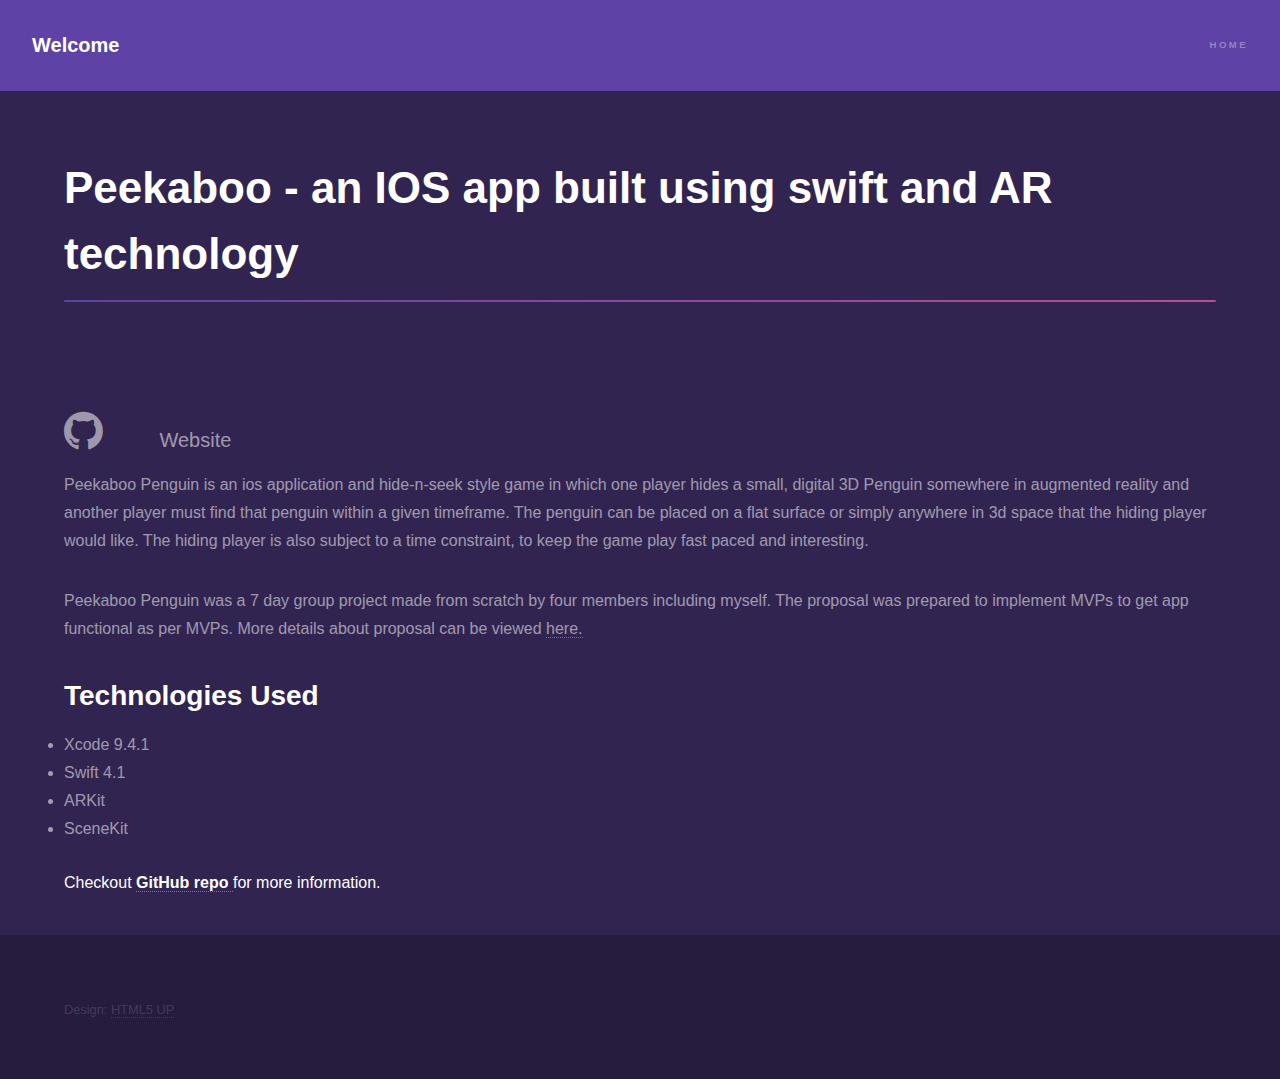
==== commit 6b8b82bb: "Add styling and content in flex project page" ====
--- a/flex.html
+++ b/flex.html
@@ -6,7 +6,8 @@
 -->
 <html>
 	<head>
-		<title>Aakash | Zuma</title>
+		<title>Aakash | Peekaboo</title>
+		<link rel="icon" id="siteicon" href="images/developer.jpeg" />
 		<meta charset="utf-8" />
 		<meta name="viewport" content="width=device-width, initial-scale=1, user-scalable=no" />
 		<link rel="stylesheet" href="assets/css/main.css" />
@@ -20,7 +21,7 @@
 				<a class="title">Welcome</a>
 				<nav>
 					<ul>
-						<li><a href="index.html"style="font-size: 17px; letter-spacing: 0">Home</a></li>
+						<li><a href="index.html" id="homeButton">Home</a></li>
 						<!-- <li><a href="generic.html" class="active">Generic</a></li>
 						<li><a href="elements.html">Elements</a></li> -->
 					</ul>
@@ -33,22 +34,23 @@
 				<!-- Main -->
 					<section id="main" class="wrapper">
 						<div class="inner">
-							<h1 class="major">Zuma - Classic Game utilizing power of JavaScript </h1>
+							<h1 class="major">Peekaboo - an IOS app built using swift and AR technology</h1>
 							<span class="image fit"><img src="https://s26.postimg.cc/8t62xzyux/mainpagezuma.png" alt="" /></span>
 								<ul class="icons" style="display: inline;">
-										<li><a href="https://github.com/SkyisAakash/Zuma" class="fa-github" style="font-size: 45px"><span class="label" >GitHub</span></a></li>
-										<li><a href="https://skyisaakash.github.io/Zuma/" style="font-size: 20px; margin-left: 40px">Play now!</a></li>
+										<li><a href="https://github.com/cjthom03/Flex-Project" class="fa-github" style="font-size: 45px"><span class="label" >GitHub</span></a></li>
+										<li><a href="http://peekaboopenguin.com/" style="font-size: 20px; margin-left: 40px">Website</a></li>
 								</ul>
-							<p> **ZumaInfinite** is a classic game comprising of balls of four colors i.e. red, blue, yellow and green
-									,a frog controlled by user in the center and a skull emblem.</p>
-							<p>The MeetUs app was designed and built from scratch in 10 days. The proposal was prepared to implement MVPs to get site functional. More details about proposal can be viewed <a href="https://github.com/SkyisAakash/MeetUs/wiki">here.</a></p>
-							<h2> Technologies Used</h2>
-							<li>HTML5 Canvas for DOM manipulation and rendering,</li>
-							<li>Webpack to bundle and serve up the various scripts.</li>
-							<li>Vanilla JavaScript for game structure and game logic,</li>
-							<li>HTML audio element was used for sound generation, processing and control.</li>
+							<p>Peekaboo Penguin is an ios application and hide-n-seek style game in which one player hides a small, digital 3D Penguin somewhere in augmented reality and another player must find that penguin within a given timeframe.
+
+									The penguin can be placed on a flat surface or simply anywhere in 3d space that the hiding player would like. The hiding player is also subject to a time constraint, to keep the game play fast paced and interesting.</p>
+							<p>Peekaboo Penguin was a 7 day group project made from scratch by four members including myself.  The proposal was prepared to implement MVPs to get app functional as per MVPs. More details about proposal can be viewed <a href="https://github.com/cjthom03/Flex-Project/blob/master/PlanningDocs/plan.md">here.</a></p>
+							<h2>Technologies Used</h2>
+							<li>Xcode 9.4.1</li>
+							<li>Swift 4.1</li>
+							<li>ARKit</li>
+							<li>SceneKit</li>
 								<br/>	
-							   <h4 style="font-weight: 400;">Checkout <a href="https://github.com/SkyisAakash/Zuma" style="font-weight: 900">GitHub repo </a>for more information.</h4> 
+							   <h4 style="font-weight: 400;">Checkout <a href="https://github.com/cjthom03/Flex-Project" style="font-weight: 900">GitHub repo </a>for more information.</h4> 
 						</div>
 					</section>
 
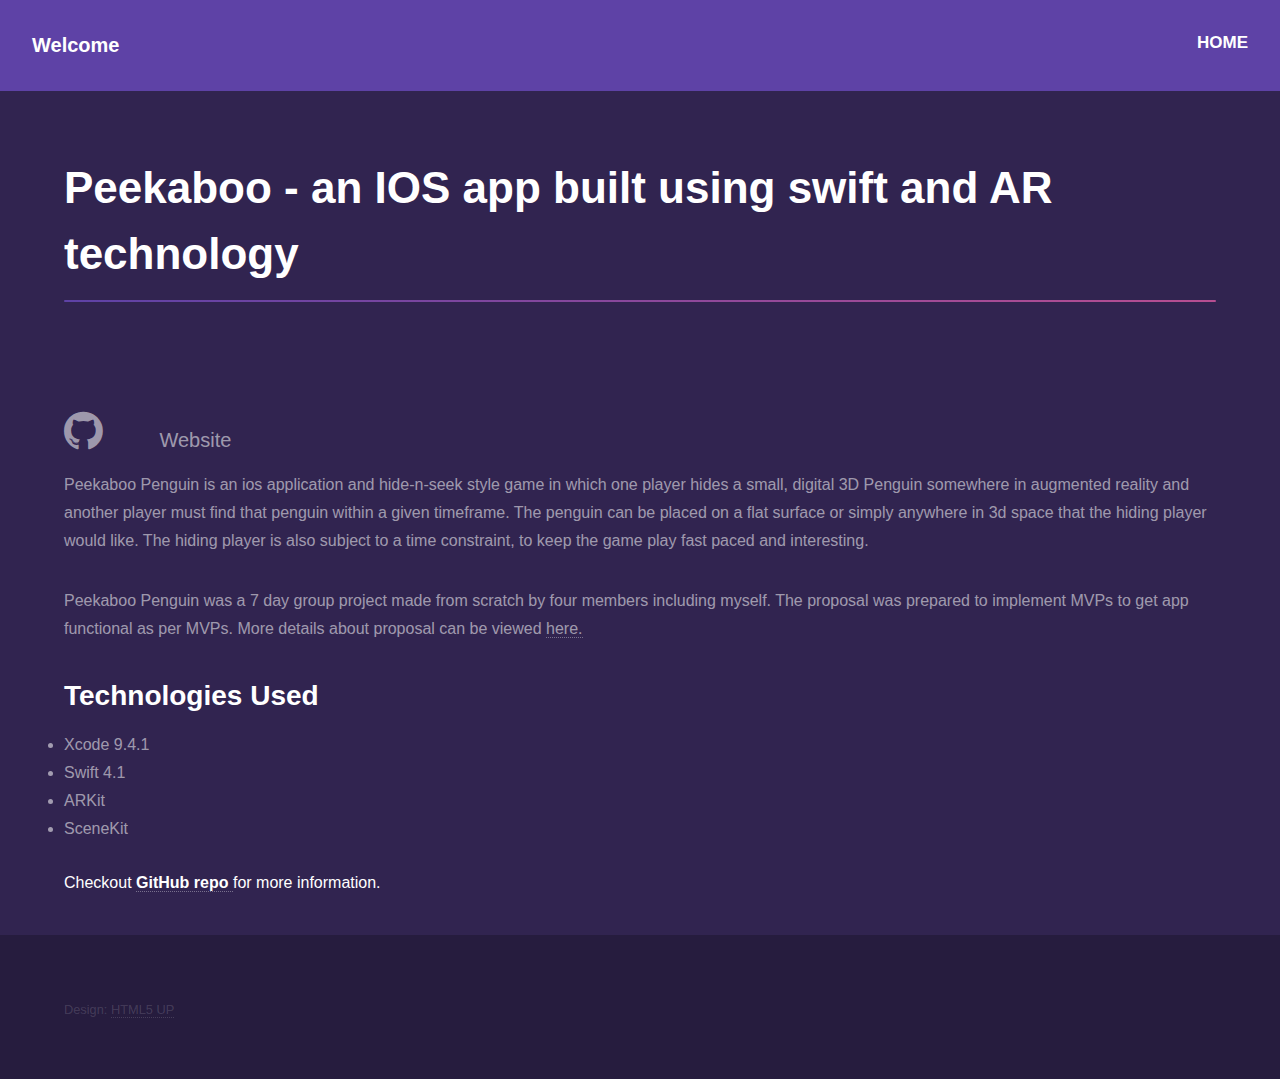
==== commit 44fb764e: "Fix navigation issue" ====
--- a/flex.html
+++ b/flex.html
@@ -12,6 +12,7 @@
 		<meta name="viewport" content="width=device-width, initial-scale=1, user-scalable=no" />
 		<link rel="stylesheet" href="assets/css/main.css" />
 		<noscript><link rel="stylesheet" href="assets/css/noscript.css" /></noscript>
+		<link rel="stylesheet" href="assets/css/custom.css" />
 	</head>
 	<body class="is-preload">
 
@@ -21,7 +22,7 @@
 				<a class="title">Welcome</a>
 				<nav>
 					<ul>
-						<li><a href="index.html" id="homeButton">Home</a></li>
+						<li><a href="index.html#two" id="homeButton">Home</a></li>
 						<!-- <li><a href="generic.html" class="active">Generic</a></li>
 						<li><a href="elements.html">Elements</a></li> -->
 					</ul>
--- a/assets/css/custom.css
+++ b/assets/css/custom.css
@@ -0,0 +1,104 @@
+.profilePic {
+    height: 150px;
+    width: 150px;
+    object-fit: cover;
+    border-radius: 50%;
+}
+.projectIcon {
+    width: 45px;
+    height: 45px;
+    border-radius: 50%;
+}
+.ProjectLink{
+    
+}
+
+.modal-background {
+    position: fixed;
+    top: 0;
+    bottom: 0;
+    right: 0;
+    left: 0;
+    display: flex;
+    justify-content: center;
+    background: rgba(0, 0, 0, 0.7);
+    z-index: 10;
+  }
+
+  .hidden {
+      display: none;
+  }
+
+  .image {
+    box-shadow: inset 3px 3px 5px black;
+  }
+
+  .modalContents {
+      display: flex;
+      flex-direction: column;
+      width: 60%;
+      height: 100%;
+      align-items: flex-end;
+      background-color: black;
+  }
+
+  .modal-body {
+    width: 100%;
+    height: 100%; 
+  }
+
+  #homeButton:hover {
+    text-shadow: 0 0 3px white;
+  }
+  
+  #homeButton {
+    font-size: 17px !important; 
+    letter-spacing: 0 !important; 
+    color: white !important;
+  }
+  
+  .modal-child {
+    background-color: transparent;
+    display: flex;
+    align-items: center;
+    flex-direction: column;
+    position: absolute;
+    width: 100%;
+    margin: 0 auto;
+    top: 3%;
+    height: 95%;
+    overflow-y: auto;
+    /* transform: translate(-50%, -50%); */
+  }
+  .rotate-right {
+      display: none
+  }
+  
+.closeIcon {
+    border-radius: 50%;
+    align-self: right;
+    height: 20px;
+    width: 20px;
+}
+.closeIcon:hover {
+    cursor: pointer;
+    height: 22px;
+    width: 22px;
+}
+#resume:hover {
+    cursor: pointer;
+    color: white;
+    /* font-weight: 900; */
+}
+#headIcons {
+    margin-bottom: 1px;
+}
+@media all and (max-width: 900px) {
+    .modalContents {
+        width: 100%;
+    }
+  }
+
+
+
+
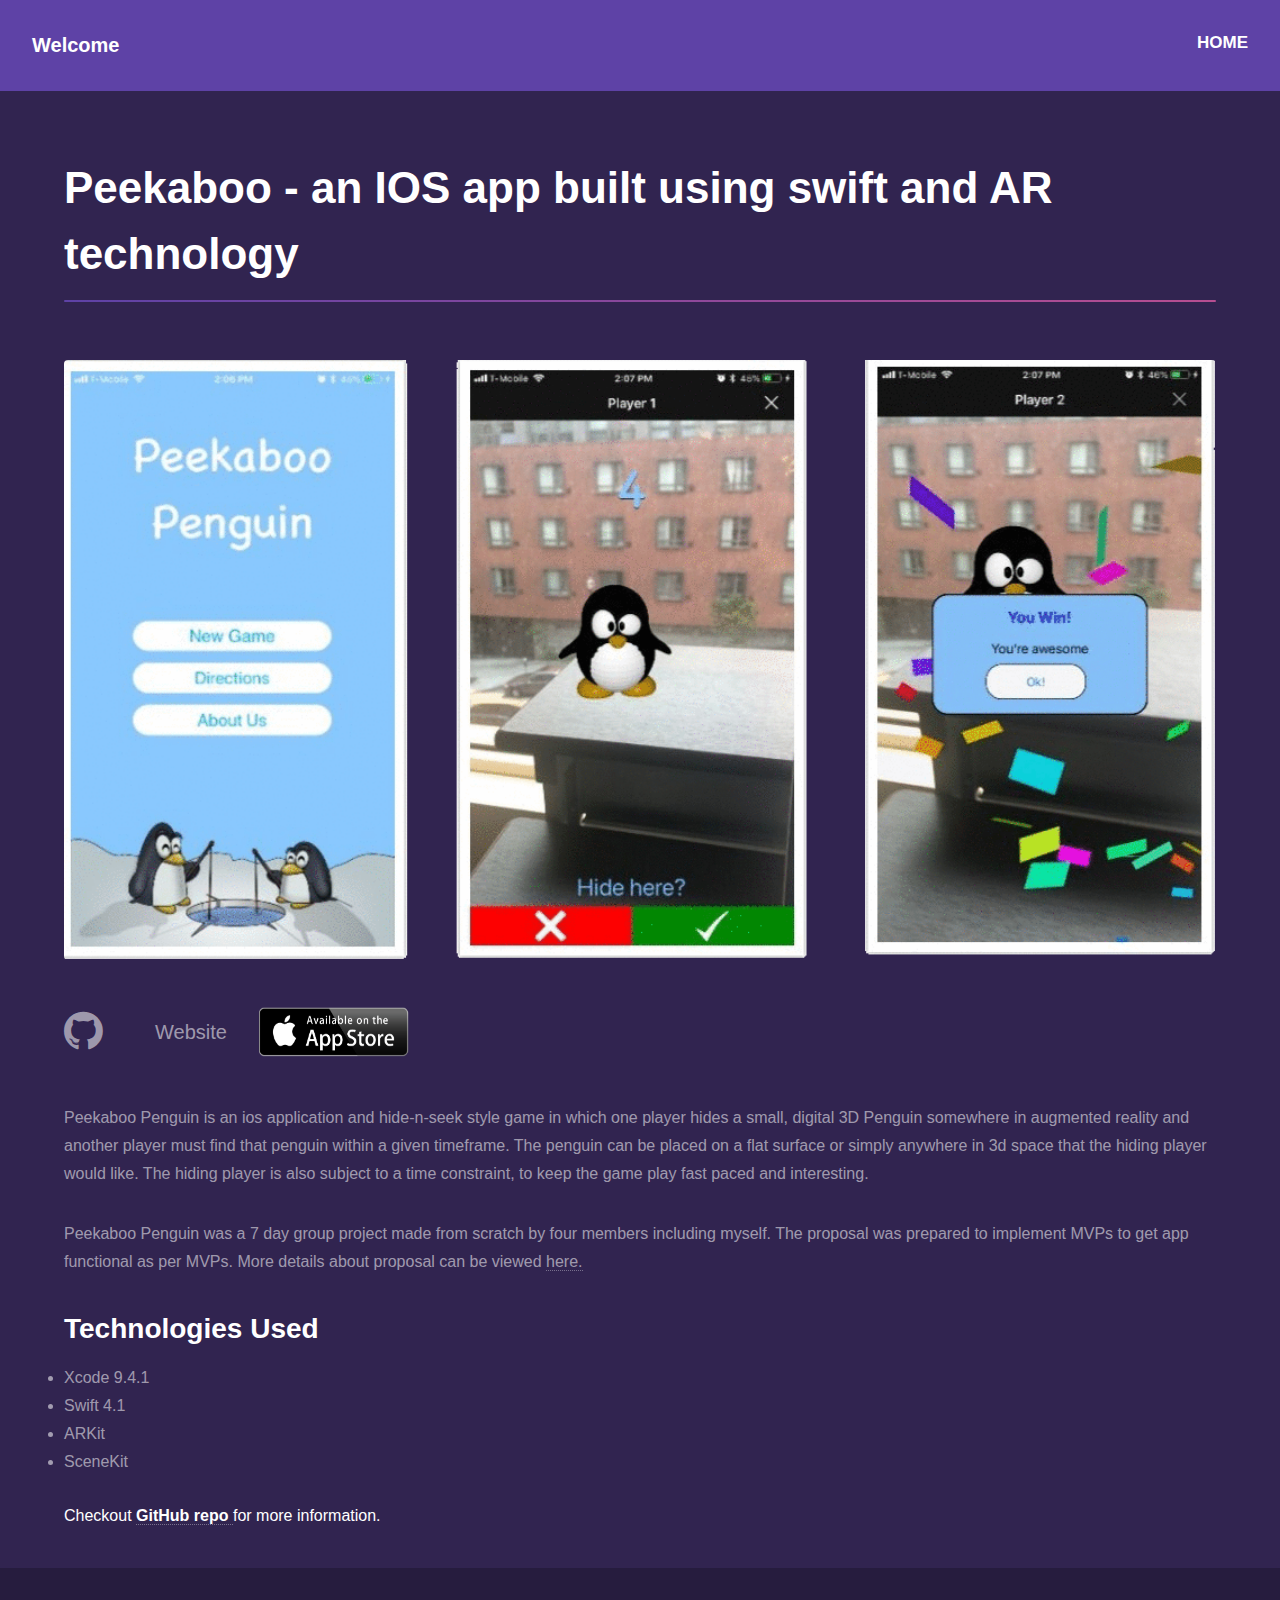
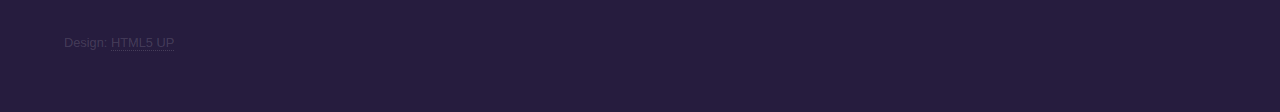
==== commit dfb8d6d9: "Add flex-project" ====
--- a/flex.html
+++ b/flex.html
@@ -36,10 +36,12 @@
 					<section id="main" class="wrapper">
 						<div class="inner">
 							<h1 class="major">Peekaboo - an IOS app built using swift and AR technology</h1>
-							<span class="image fit"><img src="https://s26.postimg.cc/8t62xzyux/mainpagezuma.png" alt="" /></span>
-								<ul class="icons" style="display: inline;">
+							<span class="image fit" style="box-shadow: none" id="peeka"><img src="images/peekaboo.gif" alt="" /></span>
+								<ul class="icons" style="display: flex; align-items: center">
 										<li><a href="https://github.com/cjthom03/Flex-Project" class="fa-github" style="font-size: 45px"><span class="label" >GitHub</span></a></li>
 										<li><a href="http://peekaboopenguin.com/" style="font-size: 20px; margin-left: 40px">Website</a></li>
+										<li><a href="https://itunes.apple.com/us/app/peekaboo-penguin/id1405166869?mt=8" style="font-size: 20px; margin-left: 20px;"><img id="appstore" src="images/AppStoreLink.png" /></a></li>
+
 								</ul>
 							<p>Peekaboo Penguin is an ios application and hide-n-seek style game in which one player hides a small, digital 3D Penguin somewhere in augmented reality and another player must find that penguin within a given timeframe.
 
--- a/assets/css/custom.css
+++ b/assets/css/custom.css
@@ -47,6 +47,15 @@
     height: 100%; 
   }
 
+  #appstore {
+      margin-bottom: 0px;
+      height: 50px;
+      width: 150px;
+      vertical-align: middle;
+  }
+  #appstore:hover {
+      box-shadow: 0 0 3px white;
+  }
   #homeButton:hover {
     text-shadow: 0 0 3px white;
   }
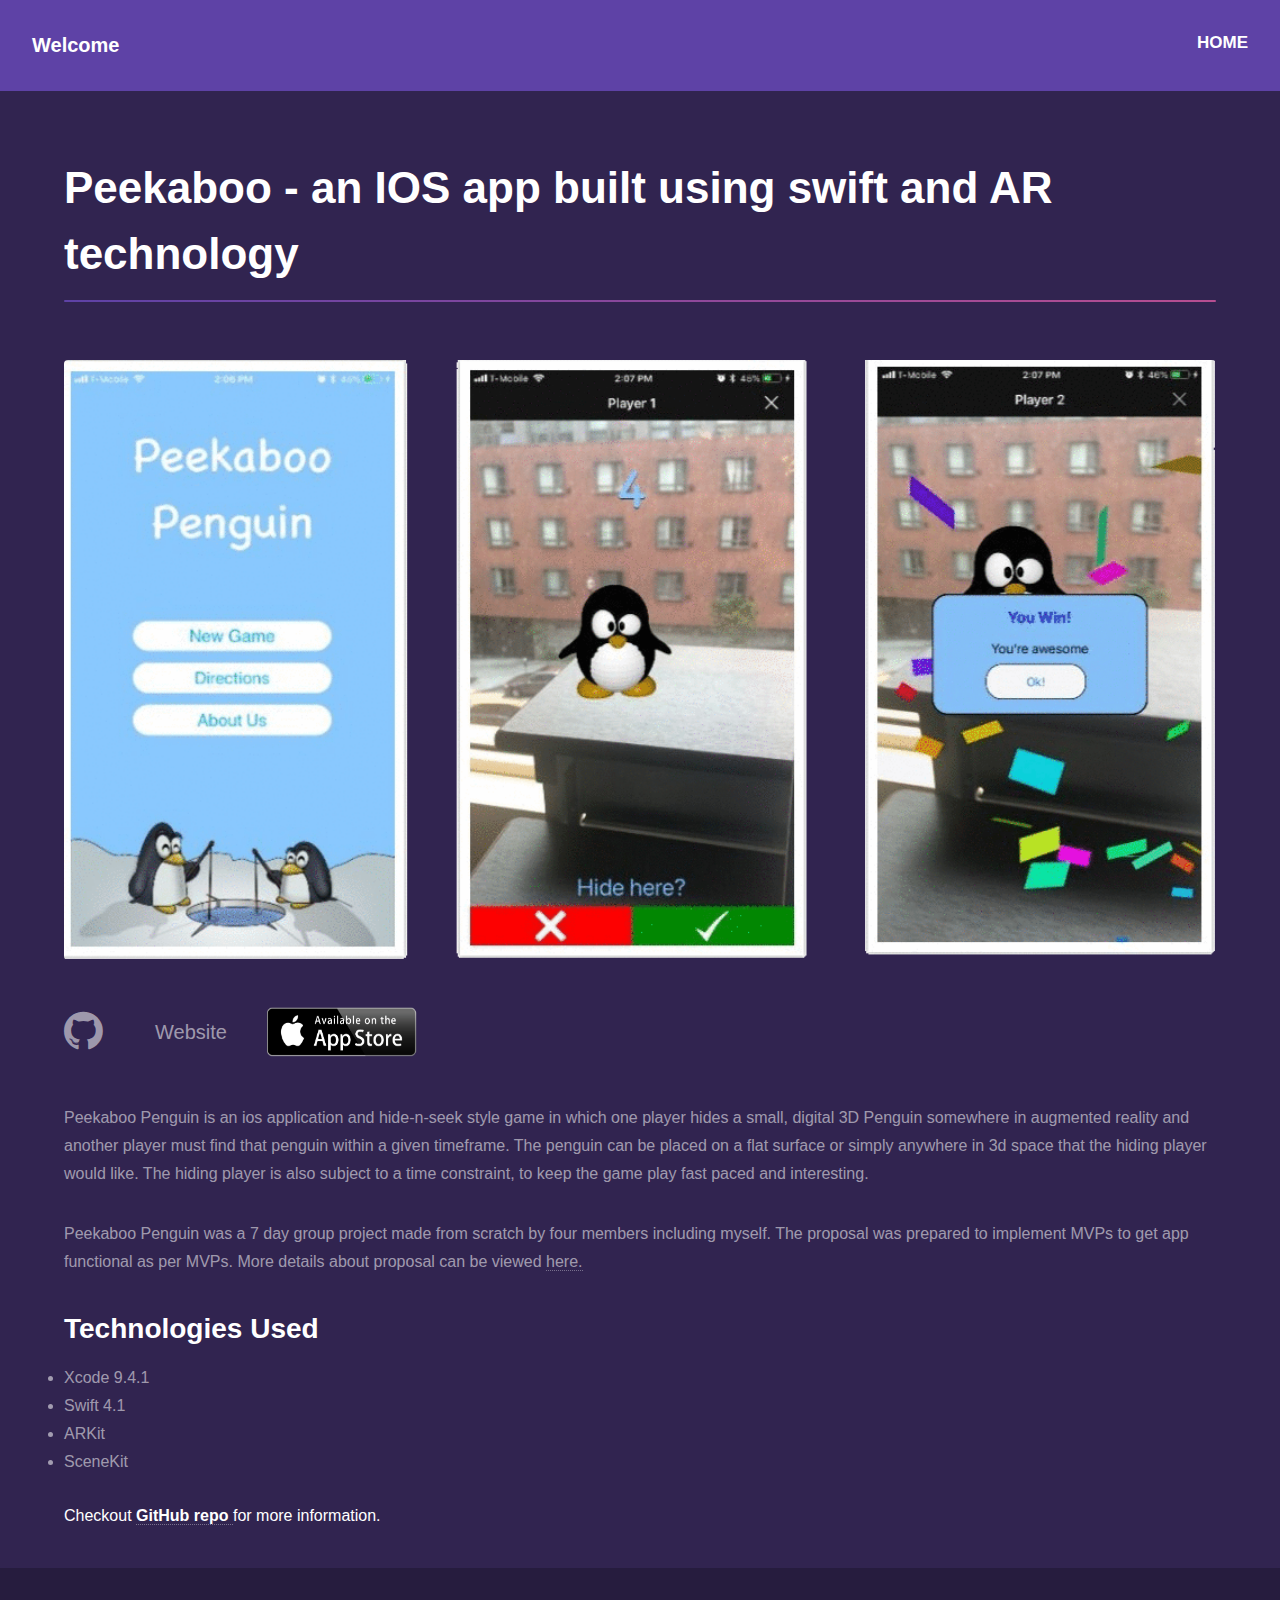
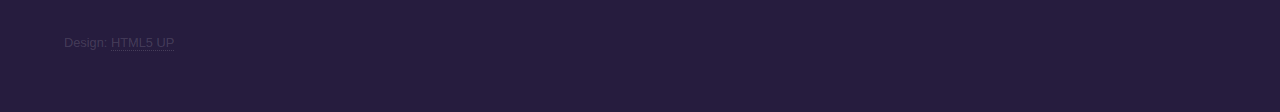
==== commit bbfe5225: "set google analytica" ====
--- a/flex.html
+++ b/flex.html
@@ -6,6 +6,15 @@
 -->
 <html>
 	<head>
+		<!-- Global site tag (gtag.js) - Google Analytics -->
+<script async src="https://www.googletagmanager.com/gtag/js?id=UA-121998784-1"></script>
+<script>
+  window.dataLayer = window.dataLayer || [];
+  function gtag(){dataLayer.push(arguments);}
+  gtag('js', new Date());
+
+  gtag('config', 'UA-121998784-1');
+</script>
 		<title>Aakash | Peekaboo</title>
 		<link rel="icon" id="siteicon" href="images/developer.jpeg" />
 		<meta charset="utf-8" />
@@ -40,7 +49,7 @@
 								<ul class="icons" style="display: flex; align-items: center">
 										<li><a href="https://github.com/cjthom03/Flex-Project" class="fa-github" style="font-size: 45px"><span class="label" >GitHub</span></a></li>
 										<li><a href="http://peekaboopenguin.com/" style="font-size: 20px; margin-left: 40px">Website</a></li>
-										<li><a href="https://itunes.apple.com/us/app/peekaboo-penguin/id1405166869?mt=8" style="font-size: 20px; margin-left: 20px;"><img id="appstore" src="images/AppStoreLink.png" /></a></li>
+										<li><a href="https://itunes.apple.com/us/app/peekaboo-penguin/id1405166869?mt=8" style="font-size: 20px; margin-left: 20px;"><img id="appstore" src="images/AppStoreLink.png" style="height: 50px;"/></a></li>
 
 								</ul>
 							<p>Peekaboo Penguin is an ios application and hide-n-seek style game in which one player hides a small, digital 3D Penguin somewhere in augmented reality and another player must find that penguin within a given timeframe.
--- a/assets/css/custom.css
+++ b/assets/css/custom.css
@@ -9,9 +9,7 @@
     height: 45px;
     border-radius: 50%;
 }
-.ProjectLink{
-    
-}
+
 
 .modal-background {
     position: fixed;
@@ -102,10 +100,20 @@
 #headIcons {
     margin-bottom: 1px;
 }
+#appstore{
+    font-size: 20px; margin-left: 5%;
+}
 @media all and (max-width: 900px) {
     .modalContents {
         width: 100%;
     }
+    #appstore{
+        margin-left: 0.2%;
+    }
+    #appstore:hover {
+        box-shadow: none;
+    }
+
   }
 
 
